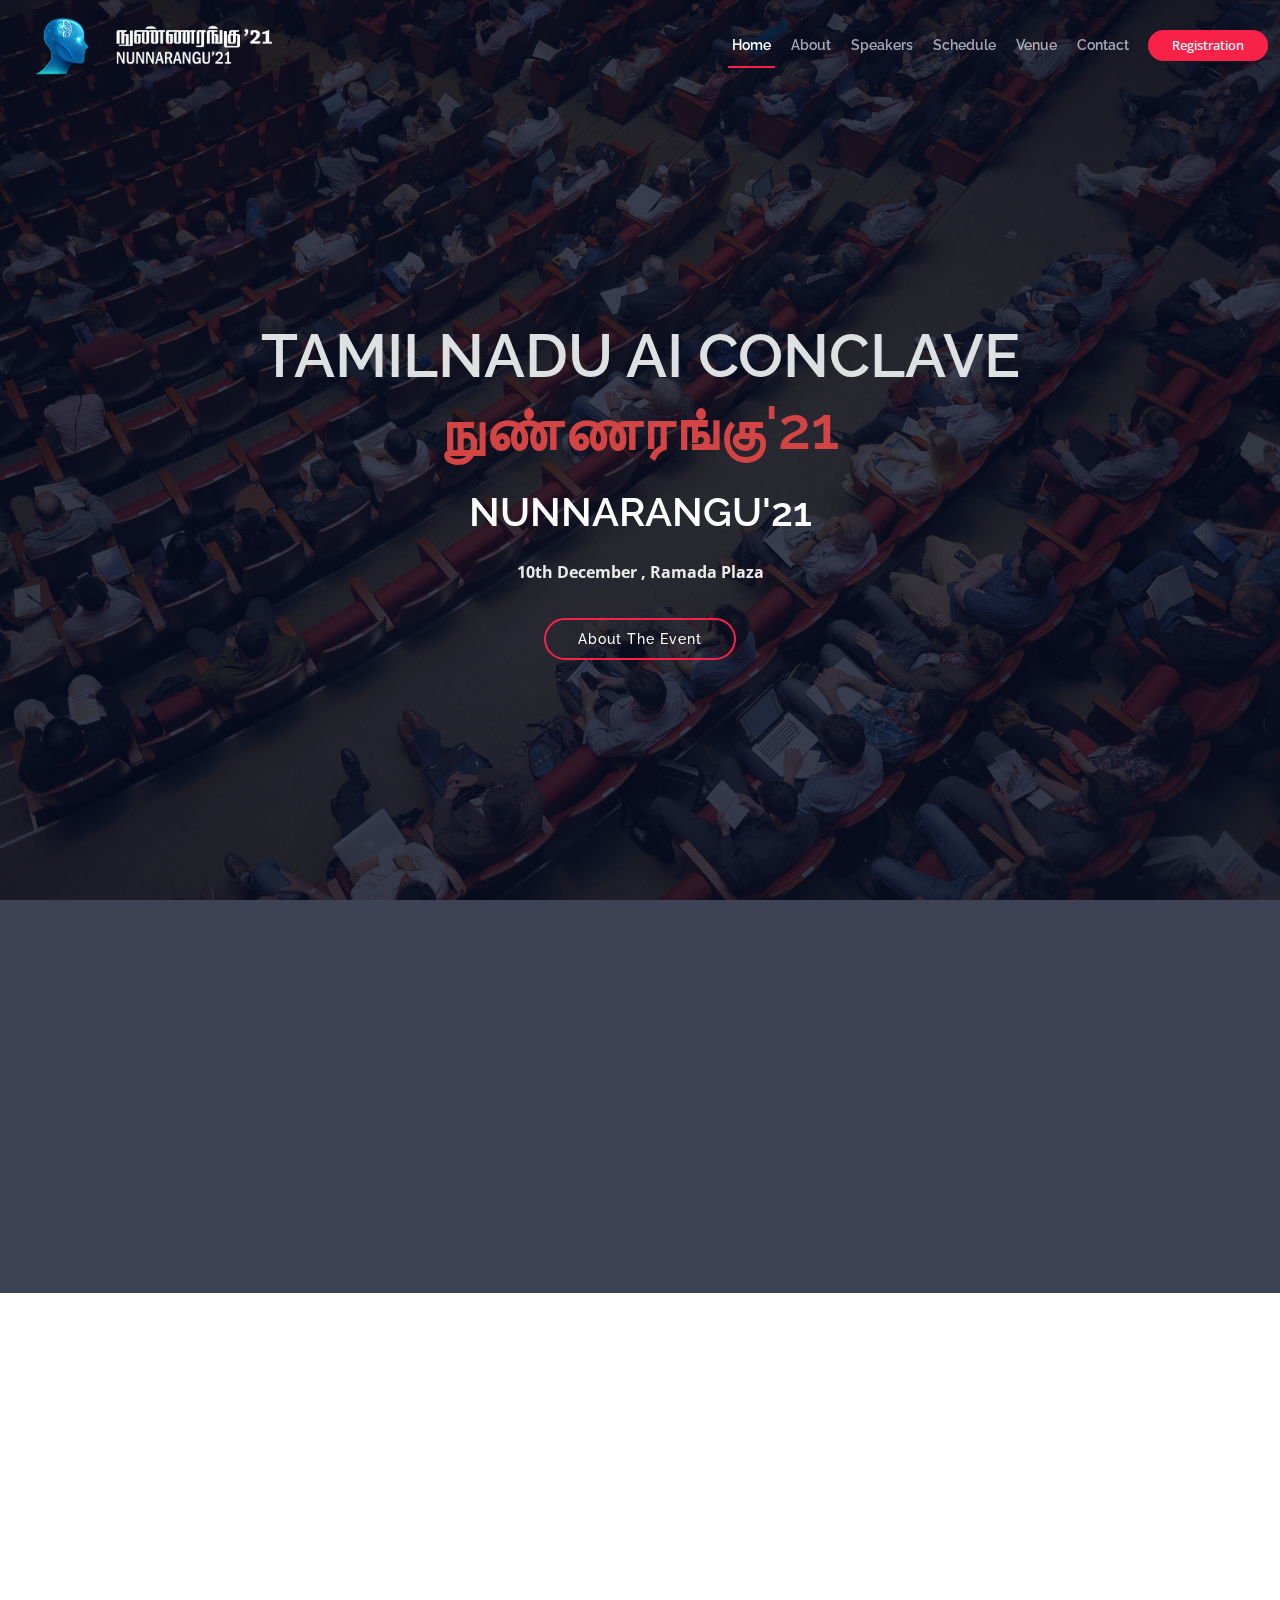
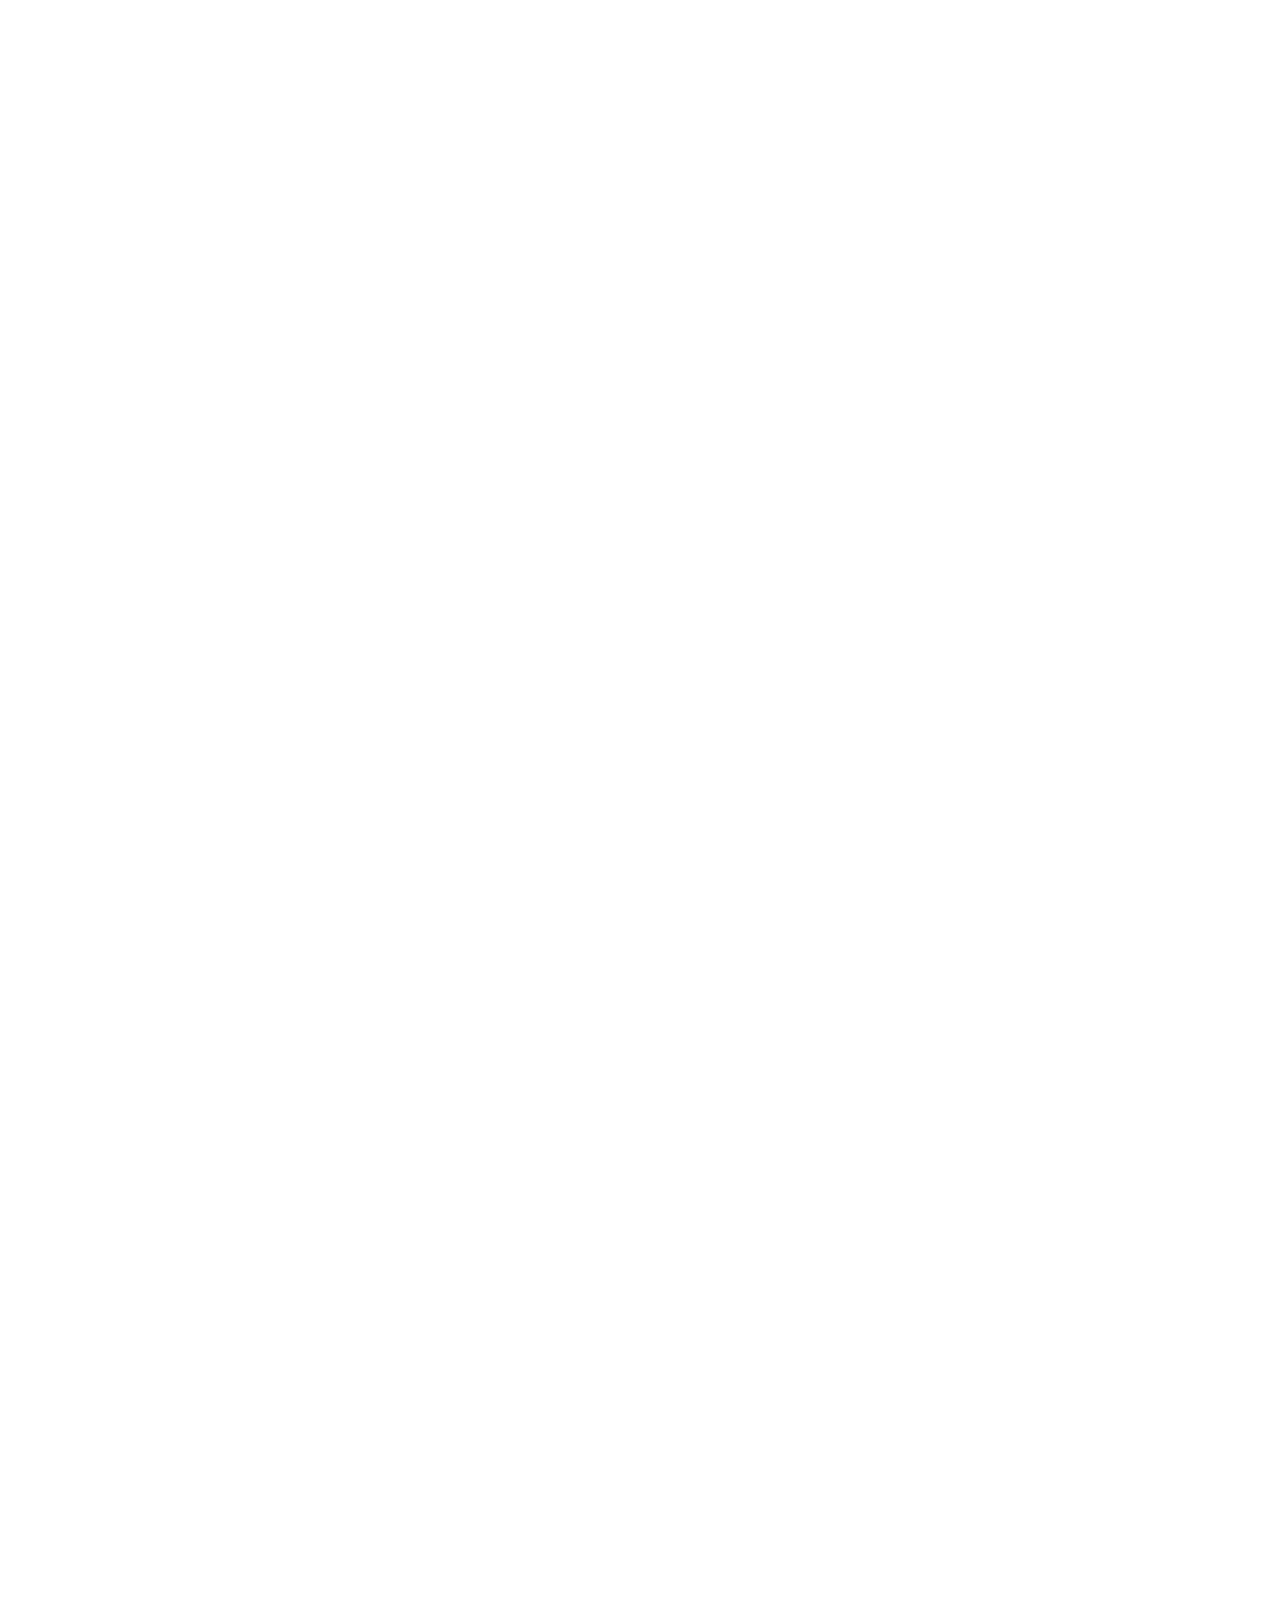
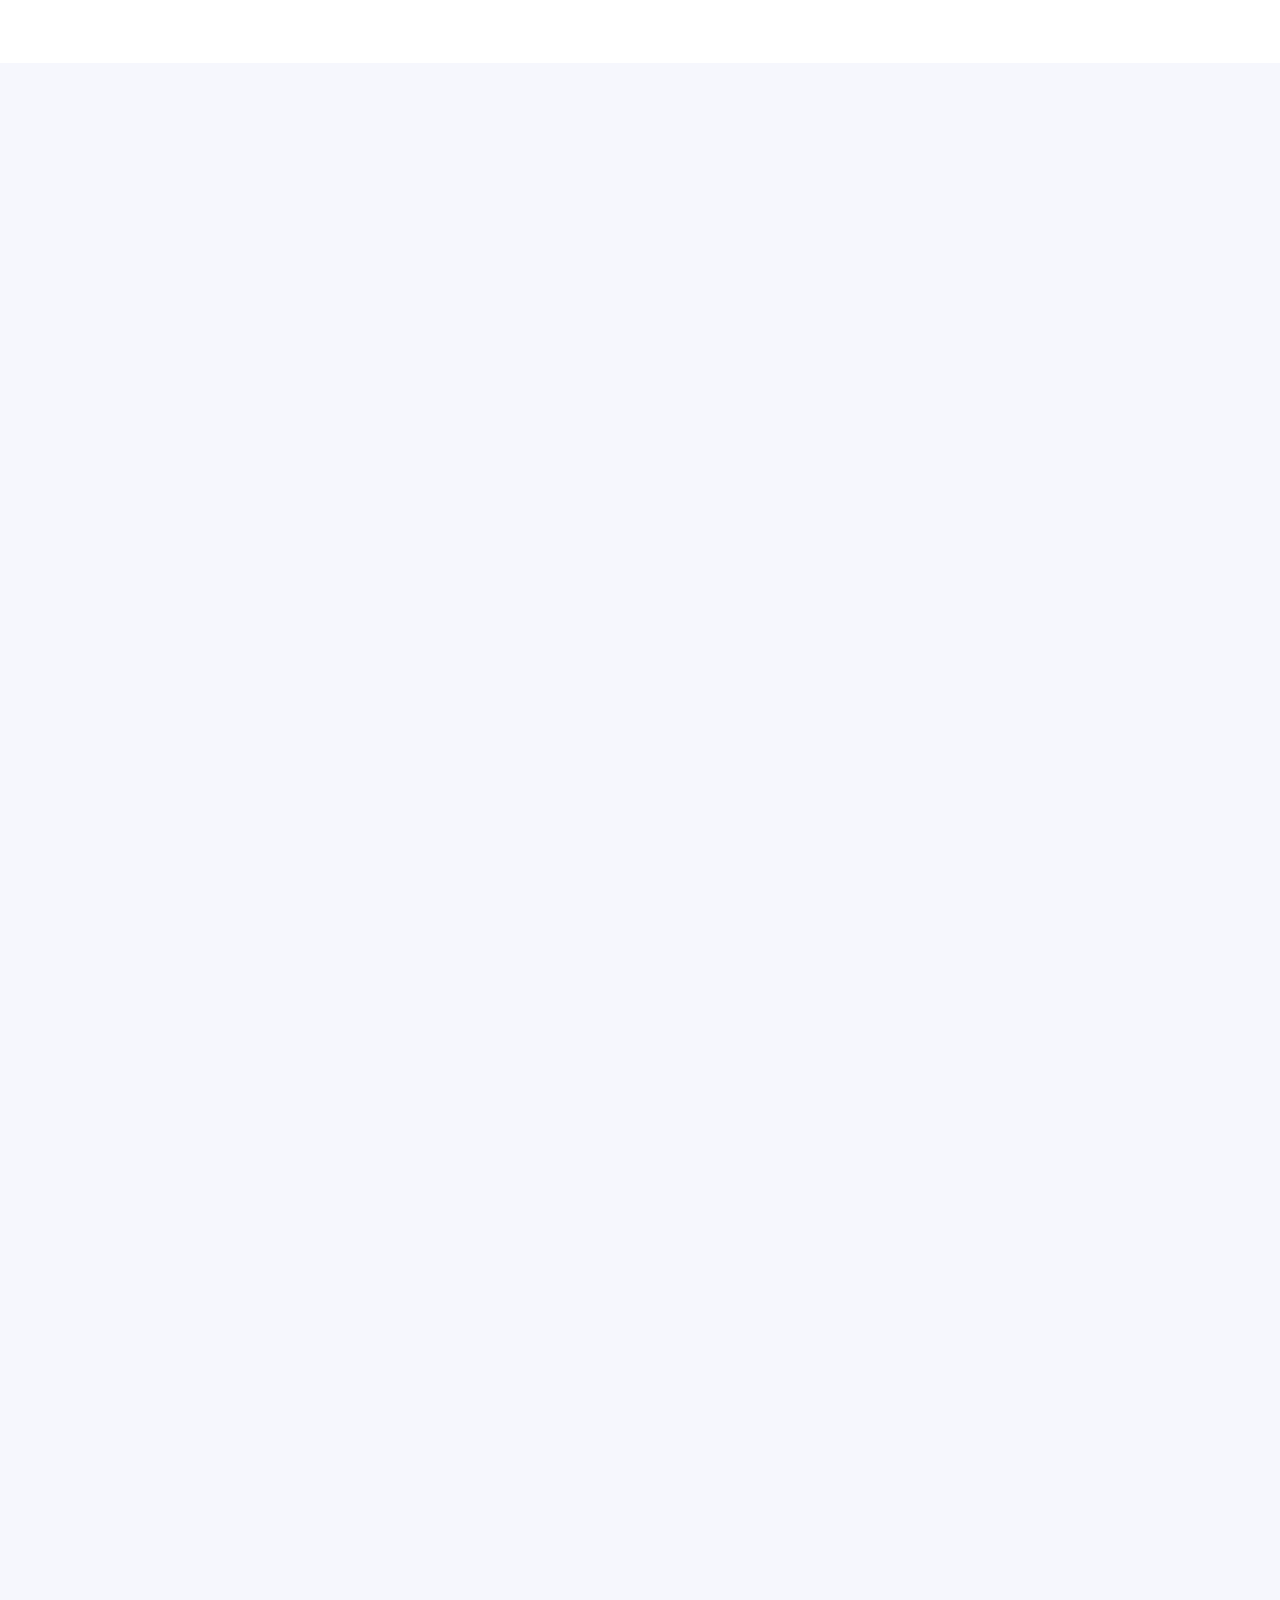
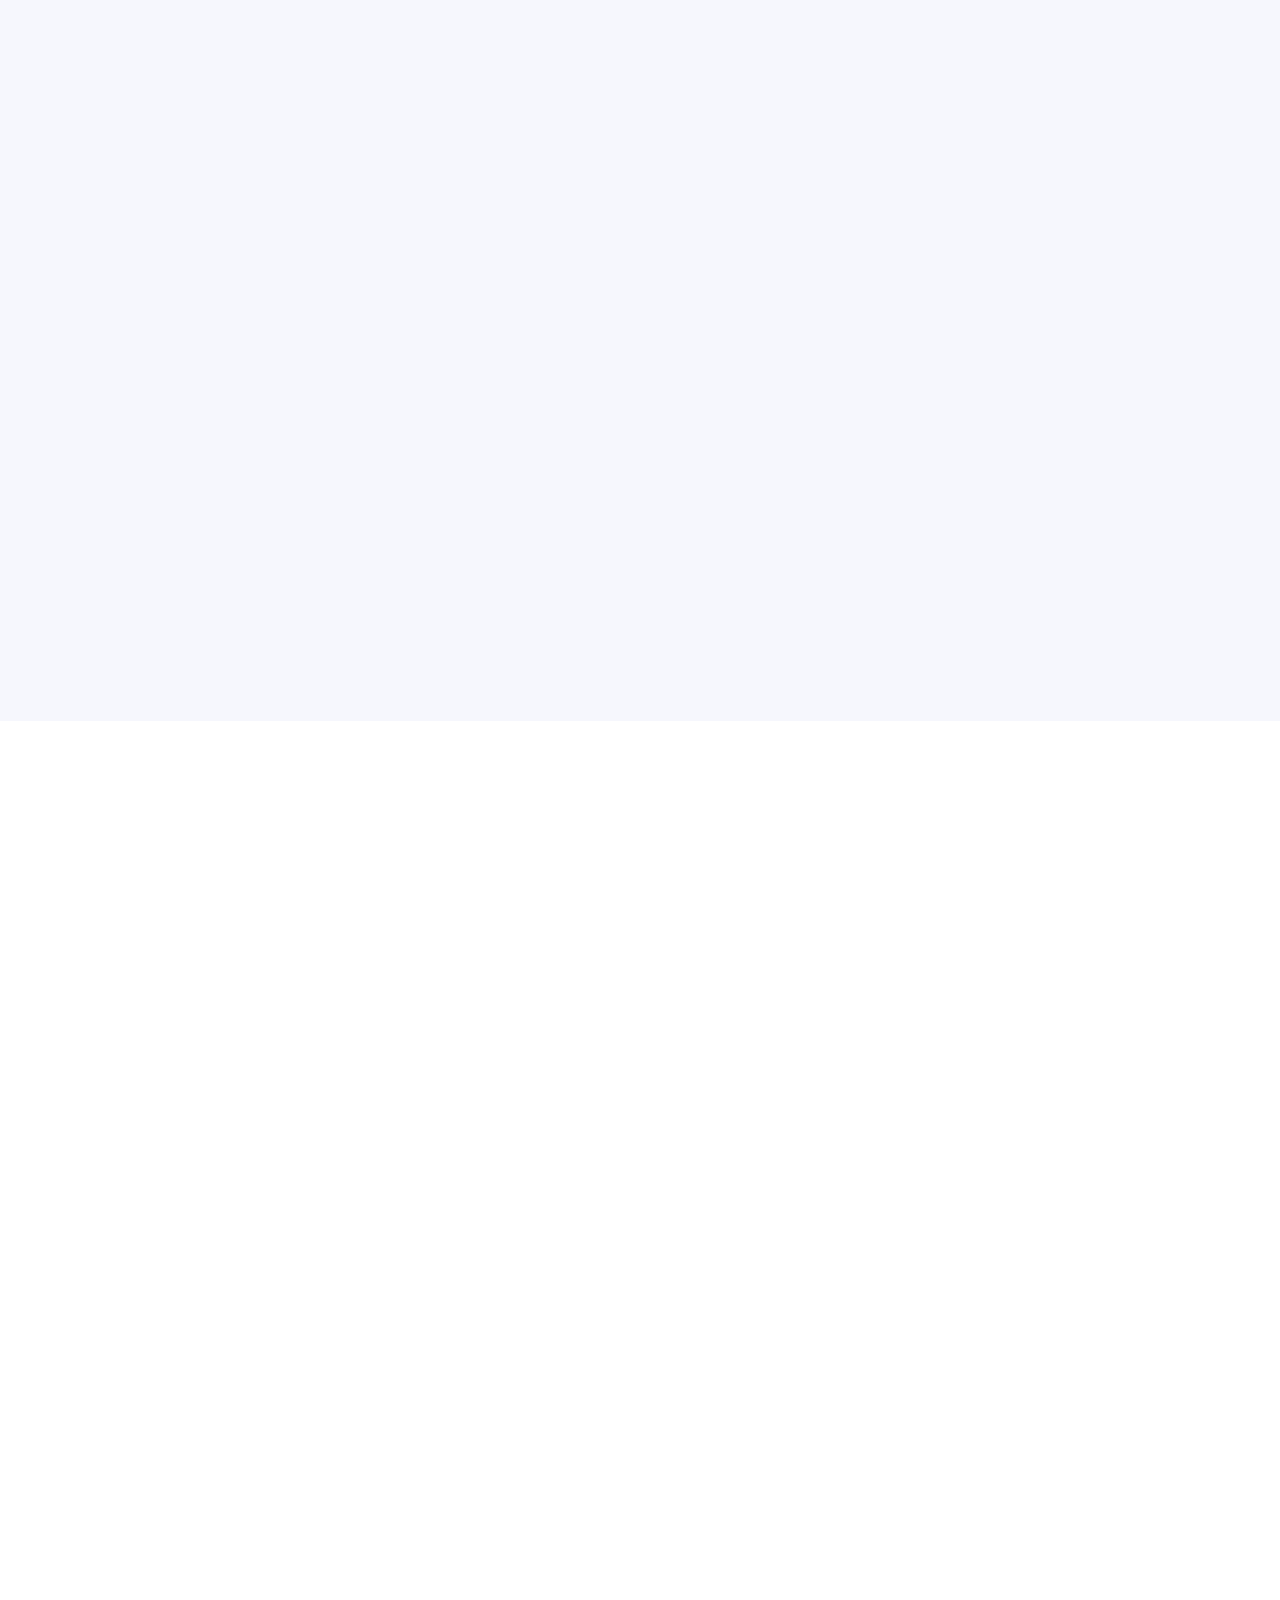
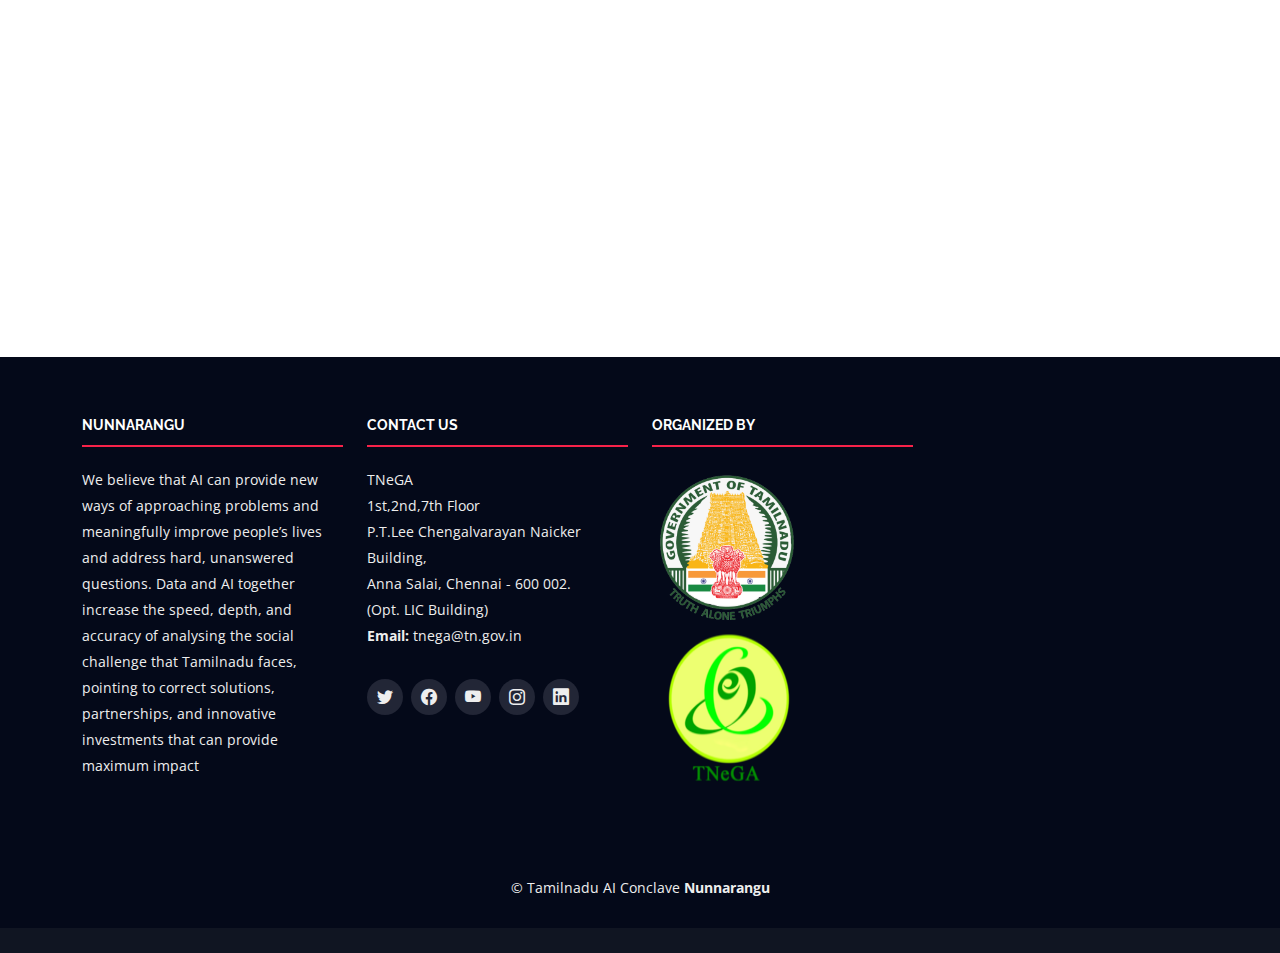
==== index.html @ a4ec55e0 "first push" ====
<!DOCTYPE html>
<html lang="en">

<head>
  <meta charset="utf-8">
  <meta content="width=device-width, initial-scale=1.0" name="viewport">
        <meta name="title" content="Nunnarangu-AI Conclave-December 10th">
        <meta name="description" content="Tamilnadu AI Conclave is a forum for Role of AI and Data science in the Social Good. It’s a culmination of Government, Industries, Startups and Academics, to discuss and exchange knowledge on Responsible AI in terms of Transparent governance, Fairness and Inclusiveness, Accountability, Reliability, Awareness and Impact on solving social problems ">
        <meta name="keywords" content="AI Conclave, Nunnarangu, Artificial Intelligence, Machine Learning, Deeplearning, ai webinar , Tamilnadu AI Conclave">
        <meta name="robots" content="index, follow">
        <meta http-equiv="Content-Type" content="text/html; charset=utf-8">
        <meta name="language" content="English">
        <meta name="revisit-after" content="1 days">
        <meta name="author" content="TNeGA">

  <title>Nunnarangu</title>
  <!-- <meta content="" name="description">
  <meta content="" name="keywords"> -->
<!-- Open Graph / Facebook -->
        <meta property="og:type" content="website">
        <meta property="og:url" content="http://nunnarangu.tnega.org">
        <meta property="og:title" content="Nunnarangu-AI Conclave-December 10th">
        <meta property="og:description" content="Tamilnadu AI Conclave is a forum for Role of AI and Data science in the Social Good. It’s a culmination of Government, Industries, Startups and Academics, to discuss and exchange knowledge on Responsible AI in terms of Transparent governance, Fairness and Inclusiveness, Accountability, Reliability, Awareness and Impact on solving social problems ">
        <meta property="og:image" content="https://s3.ap-south-1.amazonaws.com/nunnarangu.tnega.org/assets/img/Logo_Fevicon.png">

        <!-- Twitter -->
        <meta property="twitter:card" content="summary_large_image">
        <meta property="twitter:url" content="http://nunnarangu.tnega.org">
        <meta property="twitter:title" content="Nunnarangu-AI Conclave-December 10th">
        <meta property="twitter:description" content="Tamilnadu AI Conclave is a forum for Role of AI and Data science in the Social Good. It’s a culmination of Government, Industries, Startups and Academics, to discuss and exchange knowledge on Responsible AI in terms of Transparent governance, Fairness and Inclusiveness, Accountability, Reliability, Awareness and Impact on solving social problems">
        <meta property="twitter:image" content="https://s3.ap-south-1.amazonaws.com/nunnarangu.tnega.org/assets/img/Logo_Fevicon.png">
  <!-- Favicons -->
  <link href="assets/img/Logo_Fevicon.png" rel="icon">
  <link href="assets/img/Logo_Fevicon.png" rel="apple-touch-icon">

  <!-- Google Fonts -->
  <link href="https://fonts.googleapis.com/css?family=Open+Sans:300,300i,400,400i,700,700i|Raleway:300,400,500,700,800" rel="stylesheet">

  <!-- Vendor CSS Files -->
  <link href="assets/vendor/aos/aos.css" rel="stylesheet">
  <link href="assets/vendor/bootstrap/css/bootstrap.min.css" rel="stylesheet">
  <link href="assets/vendor/bootstrap-icons/bootstrap-icons.css" rel="stylesheet">
  <link href="assets/vendor/glightbox/css/glightbox.min.css" rel="stylesheet">
  <link href="assets/vendor/swiper/swiper-bundle.min.css" rel="stylesheet">

  <!-- Template Main CSS File -->
  <link href="assets/css/style.css" rel="stylesheet">

  <!-- =======================================================
  * Template Name: TheEvent - v4.6.0
  * Template URL: https://bootstrapmade.com/theevent-conference-event-bootstrap-template/
  * Author: BootstrapMade.com
  * License: https://bootstrapmade.com/license/
  ======================================================== -->
</head>

<body>

  <!-- ======= Header ======= -->
  <header id="header" class="d-flex align-items-center ">
    <div class="container-fluid container-xxl d-flex align-items-center">

      <div id="logo" class="me-auto">
        <!-- Uncomment below if you prefer to use a text logo -->
        <!-- <h1><a href="index.html">The<span>Event</span></a></h1>-->
        <a href="index.html" class="scrollto"> <img src="assets/img/Logo_En.png" alt="" title="" ><img src="assets/img/EnlargedTxt.png" alt="" title="" > </a>
      </div>

      <nav id="navbar" class="navbar order-last order-lg-0">
        <ul>
          <li><a class="nav-link scrollto active" href="#hero">Home</a></li>
          <li><a class="nav-link scrollto" href="#about">About</a></li>
          <li><a class="nav-link scrollto" href="#speakers">Speakers</a></li>
          <li><a class="nav-link scrollto" href="#schedule">Schedule</a></li>
          <li><a class="nav-link scrollto" href="#venue">Venue</a></li>
          <!-- <li class="dropdown"><a href="#"><span>Drop Down</span> <i class="bi bi-chevron-down"></i></a>
          <ul>
            <li><a href="#">Drop Down 1</a></li>
            <li class="dropdown"><a href="#"><span>Deep Drop Down</span> <i class="bi bi-chevron-right"></i></a>
              <ul>
                <li><a href="#">Deep Drop Down 1</a></li>
                <li><a href="#">Deep Drop Down 2</a></li>
                <li><a href="#">Deep Drop Down 3</a></li>
                <li><a href="#">Deep Drop Down 4</a></li>
                <li><a href="#">Deep Drop Down 5</a></li>
              </ul>
            </li>
            <li><a href="#">Drop Down 2</a></li>
            <li><a href="#">Drop Down 3</a></li>
            <li><a href="#">Drop Down 4</a></li>
          </ul>
        </li> -->
          <li><a class="nav-link scrollto" href="#contact">Contact</a></li>
        </ul>
        <i class="bi bi-list mobile-nav-toggle"></i>
      </nav><!-- .navbar -->
      <a class="buy-tickets scrollto" href="https://forms.gle/5SLd7SnEHKKts64YA">Registration </a>

    </div>
  </header><!-- End Header -->
  
  
  <!-- ======= Hero Section ======= -->
  <section id="hero">
    <div class="hero-container" data-aos="zoom-in" data-aos-delay="100">
      <h1 class="mb-4 pb-0">Tamilnadu AI Conclave<br><span>நுண்ணரங்கு'21</span></h1>
      <h2 class="mb-4 pb-0"><span>Nunnarangu'21</span></h2>
      <p class="mb-4 pb-0"> 10th December , Ramada Plaza </p>
      <a href="#about" class="about-btn scrollto">About The Event</a>
    </div>
  </section><!-- End Hero Section -->

  <main id="main">

    <!-- ======= About Section ======= -->
    <section id="about">
      <div class="container" data-aos="fade-up">
        <div class="row">
          <div class="col-lg-6">
            <h2>About The Event</h2>
            <p>Tamilnadu AI Conclave aims to be a common platform for Government, 
        Industries, Startups and Academia to come together and exchange knowledge and strategies for implementing AI for social good.The event will be aired live on YouTube as well as other social media channels.  </p>
          </div>
          <div class="col-lg-6">
            <h3>Where</h3>
            <p>Ramada Plaza by Wyndham,<br>No.36, Sardar Patel Rd,<br> Guindy, Chennai, Tamil Nadu 600032.</p>
          </div>
          <div class="col-lg-6">
            <h2>Mode of event </h2>
            <p>Physical - *Event pass are mandatory will be mailed for in person appearance <br> <br>Virtual - Streaming link will be shared before the event </p>
          </div>
          <div class="col-lg-6">
            <h3>When</h3>
            <p>Friday<br>10th December 2021 <br>10:00 AM to 06:00 PM  </p>
          </div>
          
        </div>
      </div>
    </section><!-- End About Section -->

    <!-- ======= Speakers Section ======= -->
    <section id="speakers">
      <div class="container" data-aos="fade-up">
        <div class="section-header">
          <h2>Event Speakers</h2>
          <p></p>
        </div>
        <div class="row">
          <div class="col-lg-3 col-md-4">
            <div class="speaker" data-aos="fade-up" data-aos-delay="300">
              <img src="assets/img/speakers/800px-Mano_Thangaraj.jpg" alt="Speaker 1" class="img-fluid">
              <div class="details">
                <h3><a href="">Thiru.Mano Thangaraj</a></h3>
                <p>IT Minister of Tamilnadu</p>
                <div class="social">
                  <a href="https://twitter.com/Manothangaraj?s=20"><i class="bi bi-twitter"></i></a>
                </div>
              </div>
            </div>
          </div>
          <div class="col-lg-3 col-md-4">
            <div class="speaker" data-aos="fade-up" data-aos-delay="200">
              <img src="assets/img/speakers/NeerajMital.jpg" alt="Speaker 2" class="img-fluid">
              <div class="details">
                <h3><a href="">Dr.Neeraj Mittal IAS</a></h3>
                  <p>Principal Secretary of IT Tamilnadu</p>
                  <div class="social">
                    <a href="https://www.linkedin.com/in/neerajmittalias/"><i class="bi bi-linkedin"></i></a>
                </div>
              </div>
            </div>
          </div>
          <div class="col-lg-3 col-md-4">
            <div class="speaker" data-aos="fade-up" data-aos-delay="200">
              <img src="assets/img/speakers/Mr_davidar_advisor.jpg" alt="Speaker 15" class="img-fluid">
              <div class="details">
                <h3><a href="">PWC Davidar,Retd I.A.S </a></h3>
                  <p>Advisor, TNeGA</p>
                  <div class="social">
                    <a href="https://www.linkedin.com/in/wilfred-davidar-7724a42"><i class="bi bi-linkedin"></i></a>
                </div>
              </div>
            </div>
          </div>
          <div class="col-lg-3 col-md-4">
            <div class="speaker" data-aos="fade-up" data-aos-delay="100">
              <img src="assets/img/speakers/Director.jpg" alt="Speaker 6" class="img-fluid">
              <div class="details">
                <h3><a href="">VijayendraPandian,IAS</a></h3>
                <p>CEO, TNeGA</p>
                <div class="social">
                  <a href=""><i class="bi bi-linkedin"></i></a>
                </div>
              </div>
            </div>
          </div>
          <div class="col-lg-3 col-md-4">
            <div class="speaker" data-aos="fade-up" data-aos-delay="200">
              <img src="assets/img/speakers/AbishekSingh.jpg" alt="Speaker 2" class="img-fluid">
              <div class="details">
                <h3><a href="">Abhishek Singh,IAS</a></h3>
                  <p>CEO, MyGov, Digital India </p>
                  <div class="social">
                    <a href="https://www.linkedin.com/in/abhisheksinghias/"><i class="bi bi-linkedin"></i></a>
                </div>
              </div>
            </div>
          </div>
          <div class="col-lg-3 col-md-4">
            <div class="speaker" data-aos="fade-up" data-aos-delay="200">
              <img src="assets/img/speakers/Ajay Yadhav.jpg" alt="Speaker 2" class="img-fluid">
              <div class="details">
                <h3><a href="">Ajay Yadhav,IAS</a></h3>
                  <p>CEO, ELCOT</p>
                  <div class="social">
                    <a href="https://www.linkedin.com/in/ajay-yadav-b49820136/"><i class="bi bi-linkedin"></i></a>
                </div>
              </div>
            </div>
          </div>
          <div class="col-lg-3 col-md-4">
            <div class="speaker" data-aos="fade-up" data-aos-delay="200">
              <img src="assets/img/speakers/JCEO Photo web.png" alt="Speaker 8" class="img-fluid">
              <div class="details">
                <h3><a href="">Balachander, IAS</a></h3>
                  <p>JCEO,TNeGA</p>
                  <div class="social">
                    <a href=""><i class="bi bi-linkedin"></i></a>
                </div>
              </div>
            </div>
          </div>
          <div class="col-lg-3 col-md-4">
            <div class="speaker" data-aos="fade-up" data-aos-delay="200">
              <img src="assets/img/speakers/Balaraman IIT WEb.jpg" alt="Speaker 8" class="img-fluid">
              <div class="details">
                <h3><a href="">Balaraman Ravindran</a></h3>
                  <p>Professor,IIT Madras | Head , RBCDSAI</p>
                  <div class="social">
                    <a href="https://www.linkedin.com/in/balaraman-ravindran-427a307/"><i class="bi bi-linkedin"></i></a>
                </div>
              </div>
            </div>
          </div>
          <div class="col-lg-3 col-md-4">
            <div class="speaker" data-aos="fade-up" data-aos-delay="200">
              <img src="assets/img/speakers/Mr_gulzar_GCP.jpg" alt="Speaker 8" class="img-fluid">
              <div class="details">
                <h3><a href="">Gulzar Azad</a></h3>
                  <p>Entrepreneur In Residence, Google</p>
                  <div class="social">
                    <a href="https://www.linkedin.com/in/gulzarazad"><i class="bi bi-linkedin"></i></a>
                </div>
              </div>
            </div>
          </div>
          <div class="col-lg-3 col-md-4">
            <div class="speaker" data-aos="fade-up" data-aos-delay="200">
              <img src="assets/img/speakers/Mr.alur_microsoft.jpg" alt="Speaker 9" class="img-fluid">
              <div class="details">
                <h3><a href="">Sandeep Alur</a></h3>
                  <p>Director - Microsoft Technology Center</p>
                  <div class="social">
                    <a href="https://www.linkedin.com/in/sandeepalur"><i class="bi bi-linkedin"></i></a>
                </div>
              </div>
            </div>
          </div>
          <div class="col-lg-3 col-md-4">
            <div class="speaker" data-aos="fade-up" data-aos-delay="200">
              <img src="assets/img/speakers/mr_rajan_latenview.jpg" alt="Speaker 10" class="img-fluid">
              <div class="details">
                <h3><a href="">Rajan Sethuraman </a></h3>
                  <p>CEO, Latenview Analytics</p>
                  <div class="social">
                    <a href="https://www.linkedin.com/in/rajan-sethuraman-a1a5a72/"><i class="bi bi-linkedin"></i></a>
                </div>
              </div>
            </div>
          </div>
          <div class="col-lg-3 col-md-4">
            <div class="speaker" data-aos="fade-up" data-aos-delay="200">
              <img src="assets/img/speakers/miss_nidhiya_nvidia.jpg" alt="Speaker 12" class="img-fluid">
              <div class="details">
                <h3><a href="">Nidhiya V Raj</a></h3>
                  <p>Head-Startup & VC Ecosystem, South Asia at NVIDIA</p>
                  <div class="social">
                    <a href="https://www.linkedin.com/in/nidhiya"><i class="bi bi-linkedin"></i></a>
                </div>
              </div>
            </div>
          </div>
          <div class="col-lg-3 col-md-4">
            <div class="speaker" data-aos="fade-up" data-aos-delay="200">
              <img src="assets/img/speakers/Nanthan_IIT_Speaker.jpg" alt="Speaker 4" class="img-fluid">
              <div class="details">
                <h3><a href="">Nandan Sudarsanam</a></h3>
                <p>Assistant Professor,IIT Madras</p>
                <div class="social">
                  <a href="https://www.linkedin.com/in/nandan-sudarsanam-67359b6/"><i class="bi bi-linkedin"></i></a>
                </div>
              </div>
            </div>
          </div>
          <div class="col-lg-3 col-md-4">
            <div class="speaker" data-aos="fade-up" data-aos-delay="100">
              <img src="assets/img/speakers/Raj-Cherubal-Profile.jpg" alt="Speaker 3" class="img-fluid">
              <div class="details">
                <h3><a href="">Raj Cherubal</a></h3>
                <p>Smart City Chennai - CEO</p>
                <div class="social">
                  <a href="https://www.linkedin.com/in/rajcherubal"><i class="bi bi-linkedin"></i></a>
                </div>
              </div>
            </div>
          </div>
          <div class="col-lg-3 col-md-4">
            <div class="speaker" data-aos="fade-up" data-aos-delay="300">
              <img src="assets/img/speakers/Sanjay.jpg" alt="Speaker 5" class="img-fluid">
              <div class="details">
                <h3><a href="">Sanjay P.Sood</a></h3>
                <p>Project Director,eSanjeevani</p>
                <div class="social">
                  <a href="https://www.linkedin.com/in/spsood"><i class="bi bi-linkedin"></i></a>
                </div>
              </div>
            </div>
          </div>
          <div class="col-lg-3 col-md-4">
            <div class="speaker" data-aos="fade-up" data-aos-delay="200">
              <img src="assets/img/speakers/Chandra Mouli.jpg" alt="Speaker 7" class="img-fluid">
              <div class="details">
                <h3><a href="">Chandra Mouli</a></h3>
                <p>Technology Advisor at Sankara Nethralaya</p>
                <div class="social">
                  <a href="https://www.linkedin.com/in/moulics/"><i class="bi bi-linkedin"></i></a>
                </div>
              </div>
            </div>
          </div>
          <div class="col-lg-3 col-md-4">
            <div class="speaker" data-aos="fade-up" data-aos-delay="200">
              <img src="assets/img/speakers/Sathyamoorthi.jpg" alt="Speaker 11" class="img-fluid">
              <div class="details">
                <h3><a href="">C Samayamoorthy IAS</a></h3>
                  <p>Commissioner and Secretary of Agriculture</p>
                  <div class="social">
                    <a href="https://www.linkedin.com/in/ajay-yadav-b49820136/"><i class="bi bi-linkedin"></i></a>
                </div>
              </div>
            </div>
          </div>
          <div class="col-lg-3 col-md-4">
            <div class="speaker" data-aos="fade-up" data-aos-delay="200">
              <img src="assets/img/speakers/Mr_jibu_moderater.jpg" alt="Speaker 13" class="img-fluid">
              <div class="details">
                <h3><a href="">Jibu Elias </a></h3>
                  <p>Content and Research Lead at INDIAai - Moderator</p>
                  <div class="social">
                    <a href="https://www.linkedin.com/in/jibuelias"><i class="bi bi-linkedin"></i></a>
                </div>
              </div>
            </div>
          </div>
          <div class="col-lg-3 col-md-4">
            <div class="speaker" data-aos="fade-up" data-aos-delay="200">
              <img src="assets/img/speakers/Mr_durga_aws.jpg" alt="Speaker 14" class="img-fluid">
              <div class="details">
                <h3><a href="">Durga Prasad </a></h3>
                  <p>Head - AWS Solutions Architecture, Public Sector</p>
                  <div class="social">
                    <a href="https://www.linkedin.com/in/durgaprasad"><i class="bi bi-linkedin"></i></a>
                </div>
              </div>
            </div>
          </div>
          <div class="col-lg-3 col-md-4">
            <div class="speaker" data-aos="fade-up" data-aos-delay="200">
              <img src="assets/img/speakers/Mr.kumar_ydelogy.jpg" alt="Speaker 16" class="img-fluid">
              <div class="details">
                <h3><a href="">Kumar Sachidanandam </a></h3>
                  <p>Co-Founder , Ydeoalgy Ventures</p>
                  <div class="social">
                    <a href="https://www.linkedin.com/in/kumarsachi"><i class="bi bi-linkedin"></i></a>
                </div>
              </div>
            </div>
          </div>
          <div class="col-lg-3 col-md-4">
            <div class="speaker" data-aos="fade-up" data-aos-delay="200">
              <img src="assets/img/speakers/Kewin.jpg" alt="Speaker 17" class="img-fluid">
              <div class="details">
                <h3><a href="">Kewyn George </a></h3>
                  <p>Director - IS at Expeditors</p>
                  <div class="social">
                    <a href="https://www.linkedin.com/in/kewyn"><i class="bi bi-linkedin"></i></a>
                </div>
              </div>
            </div>
          </div>
        </div>
      </div>

    </section><!-- End Speakers Section -->

    <!-- ======= Schedule Section ======= -->
    <section id="schedule" class="section-with-bg">
      <div class="container" data-aos="fade-up">
        <div class="section-header">
          <h2>Event Schedule</h2>
        </div>

        <ul class="nav nav-tabs" role="tablist" data-aos="fade-up" data-aos-delay="100">
          <li class="nav-item">
            <a class="nav-link active" href="#day-1" role="tab" data-bs-toggle="tab">Agenda</a>
          </li>
        </ul>

        <h3 class="sub-heading"></h3>
 
        <div class="tab-content row justify-content-center" data-aos="fade-up" data-aos-delay="200">

          <!-- Schdule Day 1 -->
          <div role="tabpanel" class="col-lg-9 tab-pane fade show active" id="day-1">

            <div class="row schedule-item">
              <div class="col-md-2"><time>10:00 AM-10:15 AM</time></div>
              <div class="col-md-10">
                <h4>Inaugration</h4>
                <p>Launch of Tamilnadu AI Conclave 2021</p>
              </div>
            </div>

            <div class="row schedule-item">
              <div class="col-md-2"><time>10:20 AM-10:35 AM </time></div>
              <div class="col-md-10">
                <h4>Dr. Neeraj Mittal IAS <span> Principal Secretary, Department of Information Technology ,Tamilnadu </span></h4>
                <p>Vision for AI and data analytics in Tamilnadu</p>
              </div>
            </div>

            <div class="row schedule-item">
              <div class="col-md-2"><time>10:40 AM-10:55 AM</time></div>
              <div class="col-md-10">
                <h4> Thiru.Mano Thangaraj  <span>Hon’ble IT Minister of Tamilnadu</span></h4>
                <p>Chief Guest Address </p>
              </div>
            </div>

            <div class="row schedule-item">
              <div class="col-md-2"><time>11:00 AM-11:15 AM</time></div>
              <div class="col-md-10">
                <h4>Vijayendra Pandian IAS <span> Director, TNeGA </span></h4>
                <p>AI Initiatives and vision for Tamilnadu e-Governance Agency</p>
              </div>
            </div>

            <div class="row schedule-item">
              <div class="col-md-2"><time>11:20 AM-11:40 AM</time></div>
              <div class="col-md-10">
                <h4>Balaraman Ravindran <span>Professor , IIT Madras | Head , RBCDSAI</span></h4>
                <p>Keynote session 1 - AI Research  </p>
              </div>
            </div>
            
            <div class="row schedule-item">
              <div class="col-md-2"><time>11:45 AM-12:00 PM</time></div>
              <div class="col-md-10">
                <h4>Abhishek Singh IAS <span>CEO MyGov | Digital India Corporation</span></h4>
                <p>Keynote session 2 - Government  </p>               
              </div>
            </div>

            <div class="row schedule-item">
              <div class="col-md-2"><time>12:05 PM-12:50PM</time></div>
              <div class="col-md-10">
                <h4>AI for social good  <span>Round Table Discussion - 1  </span></h4>
                <p>
                  Discussions about potential applications of AI in Healthcare, Agriculture, etc
                </p>
                <div class="row schedule-item">
                  <div class="col-md-10">
                    <h4>Dr. Sanjay Sood, Ph.D. <span>Group Director, CDAC, Mohali and Project Director - eSanjeevani </span></h4>
                  </div>
                </div>
                <div class="row schedule-item">
                  <div class="col-md-10"> 
                    <h4>Gulzar Azad <span>Entrepreneur In Residence - AI for social impact, Google </span></h4>
                  </div>
                </div>
                <div class="row schedule-item">
                  <div class="col-md-10">
                    <h4>Sandeep Alur <span>Director - Microsoft Technology Center </span></h4>
                  </div>
                </div>
                <div class="row schedule-item">
                  <div class="col-md-10">
                    <h4>Chandra Mouli <span>Technology Advisor at Sankara Nethralaya </span></h4>
                  </div>
                </div>
                <div class="row schedule-item">
                  <div class="col-md-10">
                    <h4>C Samayamoorthy IAS <span>Commissioner and Secretary of Agriculture , Farmers , Welfare Departments </span></h4>
                  </div>
                </div>
              </div>
            </div>

            <div class="row schedule-item">
              <div class="col-md-2"><time>12:50PM-01:50PM</time></div>
              <div class="col-md-10">
                <h4>Lunch </h4>
              </div>
            </div>

            <div class="row schedule-item">
              <div class="col-md-2"><time>02:00PM-02:15PM</time></div>
              <div class="col-md-10"> 
                <h4> Rajan Sethuraman <span>CEO, Latenview Analytics </span></h4>
                <p>Keynote session 3 - Industry</p>
              </div>
            </div>

            <div class="row schedule-item">
              <div class="col-md-2"><time>02:20PM-02:35PM</time></div>
              <div class="col-md-10">
                <h4> Nidhiya V Raj <span>Head-Startup & VC Ecosystem, South Asia at NVIDIA</span></h4>
                <p>AI Case study by NVIDIA</p>
              </div>
            </div>

            <div class="row schedule-item">
              <div class="col-md-2"><time>02:40PM-02:55PM</time></div>
              <div class="col-md-10">
                <h4>Dr. Nandan Sudarsanam <span> Associate Professor, IIT Madras</span></h4>
                <p>Keynote session 4 - Academia  </p>
              </div>
            </div>
            <div class="row schedule-item">
              <div class="col-md-2"><time>03:00PM-03:45PM</time></div>
              <div class="col-md-10">
                <h4>AI in e-Governance <span> Round Table Discussion - 2  </span></h4>
                <p><span>Discussions about potential applications of AI in Governance </span> </p>
                <div class="row schedule-item">
                  <div class="col-md-10">
                    <h4>Jibu Elias <span>Content and Research Lead at INDIAai - Moderator</span></h4>
                  </div>
                </div>  
                <div class="row schedule-item">
                  <div class="col-md-10">
                    <h4>Durga Prasad <span>Head - AWS Solutions Architecture, Public Sector </span></h4>
                  </div>
                </div>
                <div class="row schedule-item">
                  <div class="col-md-10">
                    <h4>Raj Cherubal <span>CEO, Chennai Smart City </span></h4>
                  </div>
                </div>
                <div class="row schedule-item">
                  <div class="col-md-10">
                    <h4>PWC Davidar,Retd I.A.S <span>Advisor TNeGA </span></h4>
                  </div>
                </div>
                <div class="row schedule-item">
                  <div class="col-md-10">  
                    <h4>Kumar Sachidanandam <span>Co-Founder , Ydeoalgy Ventures  </span></h4>
                  </div>
                </div>
                <div class="row schedule-item">
                  <div class="col-md-10">  
                    <h4>Kewyn George  <span>Director - IS at Expeditors  </span></h4>
                  </div>
                </div>  
              </div>
            </div>

            <div class="row schedule-item">
              <div class="col-md-2"><time>03:50PM-04:50PM</time></div>
              <div class="col-md-10">
                <h4>AI/ML Startup Pitch <span>Showcase</span></h4>
                <p> Tamilnadu AI Start-ups working on Healthcare and Agriculture,etc</p>
              </div>
            </div>

            <div class="row schedule-item">
              <div class="col-md-2"><time>04:55PM-05:15PM</time></div>
              <div class="col-md-10">
                <h4>S. Balachander IAS <span>JCEO TNeGA</span></h4>
                <p>Valedictory speech & Thanks Giving</p>
              </div>
            </div>

            <div class="row schedule-item">
              <div class="col-md-2"><time>05:20PM-05:35PM</time></div>
              <div class="col-md-10">
                <h4>Tea and Networking  </h4>
                <p>End of the Event </p>
              </div>
            </div>

          </div>
          <!-- End Schdule Day 1 -->

          <!-- Schdule Day 2 -->
          <div role="tabpanel" class="col-lg-9  tab-pane fade" id="day-2">

            <div class="row schedule-item">
              <div class="col-md-2"><time>10:00 AM</time></div>
              <div class="col-md-10">
                <div class="speaker">
                  <img src="assets/img/speakers/1.jpg" alt="Brenden Legros">
                </div>
                <h4>Libero corrupti explicabo itaque. <span>Brenden Legros</span></h4>
                <p>Facere provident incidunt quos voluptas.</p>
              </div>
            </div>

            <div class="row schedule-item">
              <div class="col-md-2"><time>11:00 AM</time></div>
              <div class="col-md-10">
                <div class="speaker">
                  <img src="assets/img/speakers/2.jpg" alt="Hubert Hirthe">
                </div>
                <h4>Et voluptatem iusto dicta nobis. <span>Hubert Hirthe</span></h4>
                <p>Maiores dignissimos neque qui cum accusantium ut sit sint inventore.</p>
              </div>
            </div>

            <div class="row schedule-item">
              <div class="col-md-2"><time>12:00 AM</time></div>
              <div class="col-md-10">
                <div class="speaker">
                  <img src="assets/img/speakers/3.jpg" alt="Cole Emmerich">
                </div>
                <h4>Explicabo et rerum quis et ut ea. <span>Cole Emmerich</span></h4>
                <p>Veniam accusantium laborum nihil eos eaque accusantium aspernatur.</p>
              </div>
            </div>

            <div class="row schedule-item">
              <div class="col-md-2"><time>02:00 PM</time></div>
              <div class="col-md-10">
                <div class="speaker">
                  <img src="assets/img/speakers/4.jpg" alt="Jack Christiansen">
                </div>
                <h4>Qui non qui vel amet culpa sequi. <span>Jack Christiansen</span></h4>
                <p>Nam ex distinctio voluptatem doloremque suscipit iusto.</p>
              </div>
            </div>

            <div class="row schedule-item">
              <div class="col-md-2"><time>03:00 PM</time></div>
              <div class="col-md-10">
                <div class="speaker">
                  <img src="assets/img/speakers/5.jpg" alt="Alejandrin Littel">
                </div>
                <h4>Quos ratione neque expedita asperiores. <span>Alejandrin Littel</span></h4>
                <p>Eligendi quo eveniet est nobis et ad temporibus odio quo.</p>
              </div>
            </div>

            <div class="row schedule-item">
              <div class="col-md-2"><time>04:00 PM</time></div>
              <div class="col-md-10">
                <div class="speaker">
                  <img src="assets/img/speakers/6.jpg" alt="Willow Trantow">
                </div>
                <h4>Quo qui praesentium nesciunt <span>Willow Trantow</span></h4>
                <p>Voluptatem et alias dolorum est aut sit enim neque veritatis.</p>
              </div>
            </div>

          </div>
          <!-- End Schdule Day 2 -->

          <!-- Schdule Day 3 -->
          <div role="tabpanel" class="col-lg-9  tab-pane fade" id="day-3">

            <div class="row schedule-item">
              <div class="col-md-2"><time>10:00 AM</time></div>
              <div class="col-md-10">
                <div class="speaker">
                  <img src="assets/img/speakers/2.jpg" alt="Hubert Hirthe">
                </div>
                <h4>Et voluptatem iusto dicta nobis. <span>Hubert Hirthe</span></h4>
                <p>Maiores dignissimos neque qui cum accusantium ut sit sint inventore.</p>
              </div>
            </div>

            <div class="row schedule-item">
              <div class="col-md-2"><time>11:00 AM</time></div>
              <div class="col-md-10">
                <div class="speaker">
                  <img src="assets/img/speakers/3.jpg" alt="Cole Emmerich">
                </div>
                <h4>Explicabo et rerum quis et ut ea. <span>Cole Emmerich</span></h4>
                <p>Veniam accusantium laborum nihil eos eaque accusantium aspernatur.</p>
              </div>
            </div>

            <div class="row schedule-item">
              <div class="col-md-2"><time>12:00 AM</time></div>
              <div class="col-md-10">
                <div class="speaker">
                  <img src="assets/img/speakers/1.jpg" alt="Brenden Legros">
                </div>
                <h4>Libero corrupti explicabo itaque. <span>Brenden Legros</span></h4>
                <p>Facere provident incidunt quos voluptas.</p>
              </div>
            </div>

            <div class="row schedule-item">
              <div class="col-md-2"><time>02:00 PM</time></div>
              <div class="col-md-10">
                <div class="speaker">
                  <img src="assets/img/speakers/4.jpg" alt="Jack Christiansen">
                </div>
                <h4>Qui non qui vel amet culpa sequi. <span>Jack Christiansen</span></h4>
                <p>Nam ex distinctio voluptatem doloremque suscipit iusto.</p>
              </div>
            </div>

            <div class="row schedule-item">
              <div class="col-md-2"><time>03:00 PM</time></div>
              <div class="col-md-10">
                <div class="speaker">
                  <img src="assets/img/speakers/5.jpg" alt="Alejandrin Littel">
                </div>
                <h4>Quos ratione neque expedita asperiores. <span>Alejandrin Littel</span></h4>
                <p>Eligendi quo eveniet est nobis et ad temporibus odio quo.</p>
              </div>
            </div>

            <div class="row schedule-item">
              <div class="col-md-2"><time>04:00 PM</time></div>
              <div class="col-md-10">
                <div class="speaker">
                  <img src="assets/img/speakers/6.jpg" alt="Willow Trantow">
                </div>
                <h4>Quo qui praesentium nesciunt <span>Willow Trantow</span></h4>
                <p>Voluptatem et alias dolorum est aut sit enim neque veritatis.</p>
              </div>
            </div>

          </div>
          <!-- End Schdule Day 2 -->

        </div>

      </div>

    </section><!-- End Schedule Section -->

    <!-- ======= Venue Section ======= -->
    <section id="venue">

      <div class="container-fluid" data-aos="fade-up">

        <div class="section-header">
          <h2>Event Venue</h2>
          <p>Ramada Hotel</p>
        </div>

        <div class="row g-0">
            <iframe src="https://www.google.com/maps/embed?pb=!1m14!1m8!1m3!1d15549.478851402182!2d80.2224287!3d13.0121124!3m2!1i1024!2i768!4f13.1!3m3!1m2!1s0x0%3A0x2dd6eca9b0434d96!2sRamada%20Plaza%20by%20Wyndham%20Chennai!5e0!3m2!1sen!2sin!4v1638195112257!5m2!1sen!2sin" width="720" height="450" style="border:0;" allowfullscreen="" loading="lazy"></iframe></iframe>        
        </div>
      </div>
      
    </section><!-- End Gallery Section -->

    <!-- ======= Buy Ticket Section ======= -->
      <!-- Modal Order Form -->
      <div id="buy-ticket-modal" class="modal fade">
        <div class="modal-dialog" role="document">
          <div class="modal-content">
            <div class="modal-header">
              <h4 class="modal-title">Free Register</h4>
              <button type="button" class="btn-close" data-bs-dismiss="modal" aria-label="Close"></button>
            </div>
            <div class="modal-body">
              <form method="POST" action="#">
                <div class="form-group">
                  <input type="text" class="form-control" name="your-name" placeholder="Your Name">
                </div>
                <div class="form-group mt-3">
                  <input type="text" class="form-control" name="your-email" placeholder="Your Email">
                </div>
                <div class="form-group mt-3">
                  <select id="ticket-type" name="ticket-type" class="form-select">
                    <option value="pro-access">Free Registration</option>
                  </select>
                </div>
                <div class="text-center mt-3">
                  <button type="submit" class="btn">Free registration</button>
                </div>
              </form>
            </div>
          </div><!-- /.modal-content -->
        </div><!-- /.modal-dialog -->
      </div><!-- /.modal -->

    </section><!-- End Buy Ticket Section -->

    <!-- ======= Contact Section ======= -->
    <section id="contact" class="section-bg">

      <div class="container" data-aos="fade-up">

        <div class="section-header">
          <h2>Contact Us</h2>
          <p>For any queries</p>
        </div>
        <div class="row contact-info">
          <div class="col-md-4">
            <div class="contact-address">
              <i class="bi bi-geo-alt"></i>
              <h3>Address</h3>
              <address> TNeGA, PT Chengalvarayan, Chennai-600002</address>
            </div>
          </div>
          <div class="col-md-4">
            <div class="contact-phone">
              <i class="bi bi-phone"></i>
              <h3>Phone Number</h3>
              <p><a href="tel:+918754945497">+918754945497</a></p>
            </div>
          </div>
          <div class="col-md-4">
            <div class="contact-email">
              <i class="bi bi-envelope"></i>
              <h3>Email</h3>
              <p><a href="mailto:nunnarangu@tnega.org">nunnarangu@tnega.org</a></p>
            </div>
          </div>
        </div>
        
      </div>
    </section><!-- End Contact Section -->

  </main><!-- End #main -->

  <!-- ======= Footer ======= -->
  <footer id="footer">
    <div class="footer-top">
      <div class="container">
        <div class="row">

          <div class="col-lg-3 col-md-6 footer-contact" >
            <h4>Nunnarangu</h4>
            <!---<img src="assets/img/Nunnarangu Logo.png" alt="TheEvenet">--->
            <p>We believe that AI can provide new ways of approaching problems and meaningfully improve people’s lives and address hard, unanswered questions. Data and AI together increase the speed, depth, and accuracy of analysing the social challenge that Tamilnadu faces, pointing to correct solutions, partnerships, and innovative investments that can provide maximum impact</p>
          </div>

          <div class="col-lg-3 col-md-6 footer-contact" >
            
            <h4>Contact Us</h4>
            <p>
              TNeGA <br>
              1st,2nd,7th Floor <br>P.T.Lee Chengalvarayan Naicker Building,  
              <br>Anna Salai, Chennai - 600 002.<br>(Opt. LIC Building) <br>
              <strong>Email:</strong> tnega@tn.gov.in<br>
            </p>

            <div class="social-links">
              <a href="https://twitter.com/TNeGA_Official" class="twitter"><i class="bi bi-twitter"></i></a>
              <a href="https://www.facebook.com/tnegaofficial" class="facebook"><i class="bi bi-facebook"></i></a>
              <a href="https://www.youtube.com/channel/UCmalaDHtpEpAz_vHnQadrrw?view_as=subscriber" class="youtube"><i class="bi bi-youtube"></i></a>
              <a href="https://www.instagram.com/tnegaofficial/" class="instagram"><i class="bi bi-instagram"></i></a>
              <a href="https://www.linkedin.com/company/tnega/mycompany/" class="linkedin"><i class="bi bi-linkedin"></i></a>
              
            </div>
            
            

          </div>
          <div class="col-lg-3 col-md-6 footer-contact" >
            
            <h4>Organized by</h4>
            <p>
              <img src="assets/img/Logo_TN_COrrected.png" alt="" title="" style="width:150px;height:160px;"><img src="assets/img/TNeGA_150.png" alt="" title="" style="width:150px;height:160px;">
            </p>

        </div>
      </div>
    </div>

    <div class="container">
      <div class="copyright">
        &copy; Tamilnadu AI Conclave <strong>Nunnarangu</strong>
      </div>
      
    </div>
  </footer><!-- End  Footer -->

  <a href="#" class="back-to-top d-flex align-items-center justify-content-center"><i class="bi bi-arrow-up-short"></i></a>

  <!-- Vendor JS Files -->
  <script src="assets/vendor/aos/aos.js"></script>
  <script src="assets/vendor/bootstrap/js/bootstrap.bundle.min.js"></script>
  <script src="assets/vendor/glightbox/js/glightbox.min.js"></script>
  <script src="assets/vendor/php-email-form/validate.js"></script>
  <script src="assets/vendor/swiper/swiper-bundle.min.js"></script>

  <!-- Template Main JS File -->
  <script src="assets/js/main.js"></script>

</body>

</html>
---- assets/css/style.css ----
/**
* Template Name: TheEvent - v4.6.0
* Template URL: https://bootstrapmade.com/theevent-conference-event-bootstrap-template/
* Author: BootstrapMade.com
* License: https://bootstrapmade.com/license/
*/

/*--------------------------------------------------------------
# General
--------------------------------------------------------------*/
body {
  background: #fff;
  color: #2f3138;
  font-family: "Open Sans", sans-serif;
}

a {
  color: #f82249;
  text-decoration: none;
  transition: 0.5s;
}

a:hover, a:active, a:focus {
  color: #f8234a;
  outline: none;
  text-decoration: none;
}

p {
  padding: 0;
  margin: 0 0 30px 0;
}

h1, h2, h3, h4, h5, h6 {
  font-family: "Raleway", sans-serif;
  font-weight: 400;
  margin: 0 0 20px 0;
  padding: 0;
  color: #0e1b4d;
}

.main-page {
  margin-top: 70px;
}

/* Prelaoder */
#preloader {
  position: fixed;
  left: 0;
  top: 0;
  z-index: 999;
  width: 100%;
  height: 100%;
  overflow: visible;
  background: #fff url("../img/preloader.svg") no-repeat center center;
}

/*--------------------------------------------------------------
# Back to top button
--------------------------------------------------------------*/
.back-to-top {
  position: fixed;
  visibility: hidden;
  opacity: 0;
  right: 15px;
  bottom: 15px;
  z-index: 996;
  background: #f82249;
  width: 40px;
  height: 40px;
  border-radius: 50px;
  transition: all 0.4s;
}
.back-to-top i {
  font-size: 28px;
  color: #fff;
  line-height: 0;
}
.back-to-top:hover {
  background: #f94a6a;
  color: #fff;
}
.back-to-top.active {
  visibility: visible;
  opacity: 1;
}

/* Sections Header
--------------------------------*/
.section-header {
  margin-bottom: 60px;
  position: relative;
  padding-bottom: 20px;
}
.section-header::before {
  content: "";
  position: absolute;
  display: block;
  width: 60px;
  height: 5px;
  background: #f82249;
  bottom: 0;
  left: calc(50% - 25px);
}
.section-header h2 {
  font-size: 36px;
  text-transform: uppercase;
  text-align: center;
  font-weight: 700;
  margin-bottom: 10px;
}
.section-header p {
  text-align: center;
  padding: 0;
  margin: 0;
  font-size: 18px;
  font-weight: 500;
  color: #9195a2;
}

.section-with-bg {
  background-color: #f6f7fd;
}

/*--------------------------------------------------------------
# Header
--------------------------------------------------------------*/
#header {
  height: 90px;
  position: fixed;
  left: 0;
  top: 0;
  right: 0;
  transition: all 0.5s;
  z-index: 997;
}
#header.header-scrolled, #header.header-inner {
  background: rgba(6, 12, 34, 0.98);
  height: 70px;
}
#header #logo h1 {
  font-size: 36px;
  margin: 0;
  font-family: "Raleway", sans-serif;
  font-weight: 700;
  letter-spacing: 3px;
  text-transform: uppercase;
}
#header #logo h1 span {
  color: #f82249;
}
#header #logo h1 a, #header #logo h1 a:hover {
  color: #fff;
}
#header #logo img {
  padding: 0;
  margin: 0;
  max-height: 60px;
}
@media (max-width: 992px) {
  #header #logo img {
    max-height: 39px;
  }
}

/*--------------------------------------------------------------
# Buy Tickets
--------------------------------------------------------------*/
.buy-tickets {
  color: #fff;
  background: #f82249;
  padding: 7px 22px;
  margin: 0 0 0 15px;
  border-radius: 50px;
  border: 2px solid #f82249;
  transition: all ease-in-out 0.3s;
  font-weight: 500;
  line-height: 1;
  font-size: 13px;
  white-space: nowrap;
}
.buy-tickets:hover {
  background: none;
  color: #fff;
}
.buy-tickets:focus {
  color: #fff;
}
@media (max-width: 992px) {
  .buy-tickets {
    margin: 0 15px 0 0;
  }
}

/*--------------------------------------------------------------
# Navigation Menu
--------------------------------------------------------------*/
/**
* Desktop Navigation 
*/
.navbar {
  padding: 0;
}
.navbar ul {
  margin: 0;
  padding: 0;
  display: flex;
  list-style: none;
  align-items: center;
}
.navbar li {
  position: relative;
}
.navbar > ul > li {
  white-space: nowrap;
  padding: 10px 0 10px 12px;
}
.navbar a, .navbar a:focus {
  display: flex;
  align-items: center;
  justify-content: space-between;
  color: rgba(202, 206, 221, 0.8);
  font-family: "Raleway", sans-serif;
  font-weight: 600;
  font-size: 14px;
  white-space: nowrap;
  transition: 0.3s;
  position: relative;
  padding: 6px 4px;
}
.navbar a i, .navbar a:focus i {
  font-size: 12px;
  line-height: 0;
  margin-left: 5px;
}
.navbar > ul > li > a:before {
  content: "";
  position: absolute;
  width: 0;
  height: 2px;
  bottom: -6px;
  left: 0;
  background-color: #f82249;
  visibility: hidden;
  transition: all 0.3s ease-in-out 0s;
}
.navbar a:hover:before, .navbar li:hover > a:before, .navbar .active:before {
  visibility: visible;
  width: 100%;
}
.navbar a:hover, .navbar .active, .navbar .active:focus, .navbar li:hover > a {
  color: #fff;
}
.navbar .dropdown ul {
  display: block;
  position: absolute;
  left: 12px;
  top: calc(100% + 30px);
  margin: 0;
  padding: 10px 0;
  z-index: 99;
  opacity: 0;
  visibility: hidden;
  background: #fff;
  box-shadow: 0px 0px 30px rgba(127, 137, 161, 0.25);
  transition: 0.3s;
}
.navbar .dropdown ul li {
  min-width: 200px;
}
.navbar .dropdown ul a {
  padding: 10px 20px;
  font-size: 14px;
  text-transform: none;
  color: #060c22;
}
.navbar .dropdown ul a i {
  font-size: 12px;
}
.navbar .dropdown ul a:hover, .navbar .dropdown ul .active:hover, .navbar .dropdown ul li:hover > a {
  color: #f82249;
}
.navbar .dropdown:hover > ul {
  opacity: 1;
  top: 100%;
  visibility: visible;
}
.navbar .dropdown .dropdown ul {
  top: 0;
  left: calc(100% - 30px);
  visibility: hidden;
}
.navbar .dropdown .dropdown:hover > ul {
  opacity: 1;
  top: 0;
  left: 100%;
  visibility: visible;
}
@media (max-width: 1366px) {
  .navbar .dropdown .dropdown ul {
    left: -90%;
  }
  .navbar .dropdown .dropdown:hover > ul {
    left: -100%;
  }
}

/**
* Mobile Navigation 
*/
.mobile-nav-toggle {
  color: #fff;
  font-size: 28px;
  cursor: pointer;
  display: none;
  line-height: 0;
  transition: 0.5s;
}

@media (max-width: 991px) {
  .mobile-nav-toggle {
    display: block;
  }

  .navbar ul {
    display: none;
  }
}
.navbar-mobile {
  position: fixed;
  overflow: hidden;
  top: 0;
  right: 0;
  left: 0;
  bottom: 0;
  background: rgba(0, 0, 0, 0.9);
  transition: 0.3s;
  z-index: 999;
}
.navbar-mobile .mobile-nav-toggle {
  position: absolute;
  top: 15px;
  right: 15px;
}
.navbar-mobile ul {
  display: block;
  position: absolute;
  top: 55px;
  right: 15px;
  bottom: 15px;
  left: 15px;
  padding: 10px 0;
  background-color: #fff;
  overflow-y: auto;
  transition: 0.3s;
}
.navbar-mobile > ul > li {
  padding: 0;
}
.navbar-mobile a:hover:before, .navbar-mobile li:hover > a:before, .navbar-mobile .active:before {
  visibility: hidden;
}
.navbar-mobile a, .navbar-mobile a:focus {
  padding: 10px 20px;
  font-size: 15px;
  color: #060c22;
}
.navbar-mobile a:hover, .navbar-mobile .active, .navbar-mobile li:hover > a {
  color: #f82249;
}
.navbar-mobile .getstarted, .navbar-mobile .getstarted:focus {
  margin: 15px;
}
.navbar-mobile .dropdown ul {
  position: static;
  display: none;
  margin: 10px 20px;
  padding: 10px 0;
  z-index: 99;
  opacity: 1;
  visibility: visible;
  background: #fff;
  box-shadow: 0px 0px 30px rgba(127, 137, 161, 0.25);
}
.navbar-mobile .dropdown ul li {
  min-width: 200px;
}
.navbar-mobile .dropdown ul a {
  padding: 10px 20px;
}
.navbar-mobile .dropdown ul a i {
  font-size: 12px;
}
.navbar-mobile .dropdown ul a:hover, .navbar-mobile .dropdown ul .active:hover, .navbar-mobile .dropdown ul li:hover > a {
  color: #f82249;
}
.navbar-mobile .dropdown > .dropdown-active {
  display: block;
}

/*--------------------------------------------------------------
# Hero Section
--------------------------------------------------------------*/
#hero {
  width: 100%;
  height: 100vh;
  background: url(../img/hero-bg.jpg) top center;
  background-size: cover;
  overflow: hidden;
  position: relative;
}
@media (min-width: 1024px) {
  #hero {
    background-attachment: fixed;
  }
}
#hero:before {
  content: "";
  background: rgba(6, 12, 34, 0.8);
  position: absolute;
  bottom: 0;
  top: 0;
  left: 0;
  right: 0;
}
#hero .hero-container {
  position: absolute;
  bottom: 0;
  left: 0;
  top: 90px;
  right: 0;
  display: flex;
  justify-content: center;
  align-items: center;
  flex-direction: column;
  text-align: center;
  padding: 0 15px;
}
@media (max-width: 991px) {
  #hero .hero-container {
    top: 70px;
  }
}
#hero h1 {
  color: rgb(221, 225, 226);
  font-family: "Raleway", sans-serif;
  font-size: 60px;
  font-weight: 600;
  text-transform: uppercase;
}
#hero h1 span {
  color: #d34444;
}
@media (max-width: 991px) {
  #hero h1 {
    font-size: 18px;
  }
}
#hero h2 {
  color: rgb(221, 225, 226);
  font-family: "Raleway", sans-serif;
  font-size: 40px;
  font-weight: 600;
  text-transform: uppercase;
}
#hero h2 span {
  color: #ffffff;
}
@media (max-width: 991px) {
  #hero h2 {
    font-size: 16px;
  }
}
#hero p {
  color: #ebebeb;
  font-weight: 700;
  font-size: 16px;
}
@media (max-width: 991px) {
  #hero p {
    font-size: 16px;
  }
}
#hero .play-btn {
  width: 94px;
  height: 94px;
  background: radial-gradient(#f82249 50%, rgba(101, 111, 150, 0.15) 52%);
  border-radius: 50%;
  display: block;
  position: relative;
  overflow: hidden;
}
#hero .play-btn::after {
  content: "";
  position: absolute;
  left: 50%;
  top: 50%;
  transform: translateX(-40%) translateY(-50%);
  width: 0;
  height: 0;
  border-top: 10px solid transparent;
  border-bottom: 10px solid transparent;
  border-left: 15px solid #fff;
  z-index: 100;
  transition: all 400ms cubic-bezier(0.55, 0.055, 0.675, 0.19);
}
#hero .play-btn:before {
  content: "";
  position: absolute;
  width: 120px;
  height: 120px;
  -webkit-animation-delay: 0s;
  animation-delay: 0s;
  -webkit-animation: pulsate-btn 2s;
  animation: pulsate-btn 2s;
  -webkit-animation-direction: forwards;
  animation-direction: forwards;
  -webkit-animation-iteration-count: infinite;
  animation-iteration-count: infinite;
  -webkit-animation-timing-function: steps;
  animation-timing-function: steps;
  opacity: 1;
  border-radius: 50%;
  border: 2px solid rgba(163, 163, 163, 0.4);
  top: -15%;
  left: -15%;
  background: rgba(198, 16, 0, 0);
}
#hero .play-btn:hover::after {
  border-left: 15px solid #f82249;
  transform: scale(20);
}
#hero .play-btn:hover::before {
  content: "";
  position: absolute;
  left: 50%;
  top: 50%;
  transform: translateX(-40%) translateY(-50%);
  width: 0;
  height: 0;
  border: none;
  border-top: 10px solid transparent;
  border-bottom: 10px solid transparent;
  border-left: 15px solid #fff;
  z-index: 200;
  -webkit-animation: none;
  animation: none;
  border-radius: 0;
}
#hero .about-btn {
  font-family: "Raleway", sans-serif;
  font-weight: 500;
  font-size: 14px;
  letter-spacing: 1px;
  display: inline-block;
  padding: 12px 32px;
  border-radius: 50px;
  transition: 0.5s;
  line-height: 1;
  margin: 10px;
  color: #fff;
  -webkit-animation-delay: 0.8s;
  animation-delay: 0.8s;
  border: 2px solid #f82249;
}
#hero .about-btn:hover {
  background: #f82249;
  color: #fff;
}

@-webkit-keyframes pulsate-btn {
  0% {
    transform: scale(0.6, 0.6);
    opacity: 1;
  }
  100% {
    transform: scale(1, 1);
    opacity: 0;
  }
}

@keyframes pulsate-btn {
  0% {
    transform: scale(0.6, 0.6);
    opacity: 1;
  }
  100% {
    transform: scale(1, 1);
    opacity: 0;
  }
}
/*--------------------------------------------------------------
# About Section
--------------------------------------------------------------*/
#about {
  background: url("../img/about-bg.jpg");
  background-size: cover;
  overflow: hidden;
  position: relative;
  color: #fff;
  padding: 60px 0 40px 0;
}
@media (min-width: 1024px) {
  #about {
    background-attachment: fixed;
  }
}
#about:before {
  content: "";
  background: rgba(13, 20, 41, 0.8);
  position: absolute;
  bottom: 0;
  top: 0;
  left: 0;
  right: 0;
}
#about h2 {
  font-size: 36px;
  font-weight: bold;
  margin-bottom: 10px;
  color: #fff;
}
#about h3 {
  font-size: 18px;
  font-weight: bold;
  text-transform: uppercase;
  margin-bottom: 10px;
  color: #fff;
}
#about p {
  font-size: 14px;
  margin-bottom: 20px;
  color: #fff;
}

/*--------------------------------------------------------------
# Speakers Section
--------------------------------------------------------------*/
#speakers {
  padding: 60px 0 30px 0;
}
#speakers .speaker {
  position: relative;
  overflow: hidden;
  margin-bottom: 30px;
}
#speakers .speaker .details {
  background: rgba(6, 12, 34, 0.76);
  position: absolute;
  left: 0;
  bottom: -40px;
  right: 0px;
  text-align: center;
  padding-top: 10px;
  transition: all 300ms cubic-bezier(0.645, 0.045, 0.355, 1);
}
#speakers .speaker .details h3 {
  color: #fff;
  font-size: 22px;
  font-weight: 600;
  margin-bottom: 5px;
}
#speakers .speaker .details p {
  color: #fff;
  font-size: 15px;
  margin-bottom: 10px;
  font-style: italic;
}
#speakers .speaker .details .social {
  height: 40px;
}
#speakers .speaker .details .social i {
  line-height: 0;
  margin: 0 2px;
}
#speakers .speaker .details a {
  color: #fff;
}
#speakers .speaker .details a:hover {
  color: #f82249;
}
#speakers .speaker:hover .details {
  bottom: 0;
}

#speakers-details {
  padding: 60px 0;
}
#speakers-details .details h2 {
  color: #112363;
  font-size: 28px;
  font-weight: 700;
  margin-bottom: 10px;
}
#speakers-details .details .social {
  margin-bottom: 15px;
}
#speakers-details .details .social a {
  background: #e9edfb;
  color: #112363;
  line-height: 1;
  display: inline-block;
  text-align: center;
  border-radius: 50%;
  width: 36px;
  height: 36px;
  display: inline-flex;
  align-items: center;
  justify-content: center;
}
#speakers-details .details .social a:hover {
  background: #f82249;
  color: #fff;
}
#speakers-details .details .social a i {
  font-size: 16px;
  line-height: 0;
}
#speakers-details .details p {
  color: #112363;
  font-size: 15px;
  margin-bottom: 10px;
}

/*--------------------------------------------------------------
# Schedule Section
--------------------------------------------------------------*/
#schedule {
  padding: 60px 0 60px 0;
}
#schedule .nav-tabs {
  text-align: center;
  margin: auto;
  display: block;
  border-bottom: 0;
  margin-bottom: 30px;
}
#schedule .nav-tabs li {
  display: inline-block;
  margin-bottom: 0;
}
#schedule .nav-tabs a {
  border: none;
  border-radius: 50px;
  font-weight: 600;
  background-color: #0e1b4d;
  color: #fff;
  padding: 10px 100px;
}
@media (max-width: 991px) {
  #schedule .nav-tabs a {
    padding: 8px 60px;
  }
}
@media (max-width: 767px) {
  #schedule .nav-tabs a {
    padding: 8px 50px;
  }
}
@media (max-width: 480px) {
  #schedule .nav-tabs a {
    padding: 8px 30px;
  }
}
#schedule .nav-tabs a.active {
  background-color: #f82249;
  color: #fff;
}
#schedule .sub-heading {
  text-align: center;
  font-size: 18px;
  font-style: italic;
  margin: 0 auto 30px auto;
}
@media (min-width: 991px) {
  #schedule .sub-heading {
    width: 75%;
  }
}
#schedule .tab-pane {
  transition: ease-in-out 0.2s;
}
#schedule .schedule-item {
  border-bottom: 1px solid #cad4f6;
  padding-top: 15px;
  padding-bottom: 15px;
  transition: background-color ease-in-out 0.3s;
}
#schedule .schedule-item:hover {
  background-color: #fff;
}
#schedule .schedule-item time {
  padding-bottom: 5px;
  display: inline-block;
}
#schedule .schedule-item .speaker {
  width: 60px;
  height: 60px;
  overflow: hidden;
  border-radius: 50%;
  float: left;
  margin: 0 10px 10px 0;
}
#schedule .schedule-item .speaker img {
  height: 100%;
  transform: translateX(-50%);
  margin-left: 50%;
  transition: all ease-in-out 0.3s;
}
#schedule .schedule-item h4 {
  font-size: 18px;
  font-weight: 600;
  margin-bottom: 5px;
}
#schedule .schedule-item h4 span {
  font-style: italic;
  color: #19328e;
  font-weight: normal;
  font-size: 16px;
}
#schedule .schedule-item p {
  font-style: italic;
  color: #e0072f;;
  margin-bottom: 0;
}

/*--------------------------------------------------------------
# Venue Section
--------------------------------------------------------------*/
#venue {
  padding: 60px 0;
}
#venue .container-fluid {
  margin-bottom: 3px;
}
#venue .venue-map iframe {
  width: 100%;
  height: 100%;
  min-height: 300px;
}
#venue .venue-info {
  background: url("../img/venue-info-bg.jpg") top center no-repeat;
  background-size: cover;
  position: relative;
  padding-top: 60px;
  padding-bottom: 60px;
}
#venue .venue-info:before {
  content: "";
  background: rgba(13, 20, 41, 0.8);
  position: absolute;
  bottom: 0;
  top: 0;
  left: 0;
  right: 0;
}
#venue .venue-info h3 {
  font-size: 36px;
  font-weight: 700;
  color: #fff;
}
@media (max-width: 574px) {
  #venue .venue-info h3 {
    font-size: 24px;
  }
}
#venue .venue-info p {
  color: #fff;
  margin-bottom: 0;
}
#venue .venue-gallery-container {
  padding-right: 12px;
}
#venue .venue-gallery {
  overflow: hidden;
  border-right: 3px solid #fff;
  border-bottom: 3px solid #fff;
}
#venue .venue-gallery img {
  transition: all ease-in-out 0.4s;
}
#venue .venue-gallery:hover img {
  transform: scale(1.1);
}

/*--------------------------------------------------------------
# Hotels Section
--------------------------------------------------------------*/
#hotels {
  padding: 60px 0;
}
#hotels .hotel {
  border: 1px solid #e0e5fa;
  background: #fff;
  margin-bottom: 30px;
}
#hotels .hotel:hover .hotel-img img {
  transform: scale(1.1);
}
#hotels .hotel-img {
  overflow: hidden;
  margin-bottom: 15px;
}
#hotels .hotel-img img {
  transition: 0.3s ease-in-out;
}
#hotels h3 {
  font-weight: 600;
  font-size: 20px;
  margin-bottom: 5px;
  padding: 0 20px;
}
#hotels a {
  color: #152b79;
}
#hotels a:hover {
  color: #f82249;
}
#hotels .stars {
  padding: 0 20px;
  margin-bottom: 5px;
}
#hotels .stars i {
  color: #ffc31d;
}
#hotels p {
  padding: 0 20px;
  margin-bottom: 20px;
  color: #060c22;
  font-style: italic;
  font-size: 15px;
}

/*--------------------------------------------------------------
# Gallery Section
--------------------------------------------------------------*/
#gallery {
  padding: 60px;
  overflow: hidden;
}
#gallery .swiper-pagination {
  margin-top: 20px;
  position: relative;
}
#gallery .swiper-pagination .swiper-pagination-bullet {
  width: 12px;
  height: 12px;
  background-color: #fff;
  opacity: 1;
  border: 1px solid #f82249;
}
#gallery .swiper-pagination .swiper-pagination-bullet-active {
  background-color: #f82249;
}
#gallery .swiper-slide-active {
  text-align: center;
}
@media (min-width: 992px) {
  #gallery .swiper-wrapper {
    padding: 40px 0;
  }
  #gallery .swiper-slide-active {
    border: 5px solid #f82249;
    padding: 4px;
    background: #fff;
    z-index: 1;
    transform: scale(1.15);
    margin-top: 6px;
  }
}

/*--------------------------------------------------------------
# Sponsors Section
--------------------------------------------------------------*/
#supporters {
  padding: 60px 0;
}
#supporters .supporters-wrap {
  border-top: 1px solid #e0e5fa;
  border-left: 1px solid #e0e5fa;
  margin-bottom: 30px;
}
#supporters .supporter-logo {
  padding: 30px;
  display: flex;
  justify-content: center;
  align-items: center;
  border-right: 1px solid #e0e5fa;
  border-bottom: 1px solid #e0e5fa;
  overflow: hidden;
  background: rgba(255, 255, 255, 0.5);
  height: 160px;
}
#supporters .supporter-logo:hover img {
  transform: scale(1.2);
}
#supporters img {
  transition: all 0.4s ease-in-out;
}

/*--------------------------------------------------------------
# F.A.Q Section
--------------------------------------------------------------*/
#faq {
  padding: 60px 0;
}
#faq .faq-list {
  padding: 0;
  list-style: none;
}
#faq .faq-list li {
  border-bottom: 1px solid #e9eaed;
  margin-bottom: 20px;
  padding-bottom: 20px;
}
#faq .faq-list .question {
  display: block;
  position: relative;
  font-family: #f82249;
  font-size: 18px;
  line-height: 24px;
  font-weight: 400;
  padding-left: 25px;
  cursor: pointer;
  color: #e0072f;
  transition: 0.3s;
}
#faq .faq-list i {
  font-size: 16px;
  position: absolute;
  left: 0;
  top: -2px;
}
#faq .faq-list p {
  margin-bottom: 0;
  padding: 10px 0 0 25px;
}
#faq .faq-list .icon-show {
  display: none;
}
#faq .faq-list .collapsed {
  color: black;
}
#faq .faq-list .collapsed:hover {
  color: #f82249;
}
#faq .faq-list .collapsed .icon-show {
  display: inline-block;
  transition: 0.6s;
}
#faq .faq-list .collapsed .icon-close {
  display: none;
  transition: 0.6s;
}

/*--------------------------------------------------------------
# Subscribe Section
--------------------------------------------------------------*/
#subscribe {
  padding: 60px;
  background: url(../img/subscribe-bg.jpg) center center no-repeat;
  background-size: cover;
  overflow: hidden;
  position: relative;
}
#subscribe:before {
  content: "";
  background: rgba(6, 12, 34, 0.6);
  position: absolute;
  bottom: 0;
  top: 0;
  left: 0;
  right: 0;
}
@media (min-width: 1024px) {
  #subscribe {
    background-attachment: fixed;
  }
}
#subscribe .section-header h2, #subscribe p {
  color: #fff;
}
#subscribe input {
  background: #fff;
  color: #060c22;
  border: 0;
  outline: none;
  margin: 0;
  padding: 9px 20px;
  border-radius: 50px;
  font-size: 14px;
}
@media (min-width: 767px) {
  #subscribe input {
    min-width: 400px;
  }
}
#subscribe button {
  border: 0;
  padding: 9px 25px;
  cursor: pointer;
  background: #f82249;
  color: #fff;
  transition: all 0.3s ease;
  outline: none;
  font-size: 14px;
  border-radius: 50px;
}
#subscribe button:hover {
  background: #e0072f;
}
@media (max-width: 460px) {
  #subscribe button {
    margin-top: 10px;
  }
}

/*--------------------------------------------------------------
# Buy Tickets Section
--------------------------------------------------------------*/
#buy-tickets {
  padding: 60px 0;
}
#buy-tickets .card {
  border: none;
  border-radius: 5px;
  transition: all 0.3s ease-in-out;
  box-shadow: 0 10px 25px 0 rgba(6, 12, 34, 0.1);
}
#buy-tickets .card:hover {
  box-shadow: 0 10px 35px 0 rgba(6, 12, 34, 0.2);
}
#buy-tickets .card hr {
  margin: 25px 0;
}
#buy-tickets .card .card-title {
  margin: 10px 0;
  font-size: 14px;
  letter-spacing: 1px;
  font-weight: bold;
}
#buy-tickets .card .card-price {
  font-size: 48px;
  margin: 0;
}
#buy-tickets .card ul li {
  margin-bottom: 20px;
}
#buy-tickets .card .text-muted {
  opacity: 0.7;
}
#buy-tickets .card .btn {
  font-size: 15px;
  border-radius: 50px;
  padding: 10px 40px;
  transition: all 0.2s;
  background-color: #f82249;
  border: 0;
  color: #fff;
}
#buy-tickets .card .btn:hover {
  background-color: #e0072f;
}
#buy-tickets #buy-ticket-modal input, #buy-tickets #buy-ticket-modal select {
  border-radius: 0;
}
#buy-tickets #buy-ticket-modal .btn {
  font-size: 15px;
  border-radius: 50px;
  padding: 10px 40px;
  transition: all 0.2s;
  background-color: #f82249;
  border: 0;
  color: #fff;
}
#buy-tickets #buy-ticket-modal .btn:hover {
  background-color: #e0072f;
}

/*--------------------------------------------------------------
# Contact Section
--------------------------------------------------------------*/
#contact {
  padding: 60px 0;
}
#contact .contact-info {
  margin-bottom: 20px;
  text-align: center;
}
#contact .contact-info i {
  font-size: 48px;
  display: inline-block;
  margin-bottom: 10px;
  color: #f82249;
}
#contact .contact-info address, #contact .contact-info p {
  margin-bottom: 0;
  color: #112363;
}
#contact .contact-info h3 {
  font-size: 18px;
  margin-bottom: 15px;
  font-weight: bold;
  text-transform: uppercase;
  color: #112363;
}
#contact .contact-info a {
  color: #4869df;
}
#contact .contact-info a:hover {
  color: #f82249;
}
#contact .contact-address, #contact .contact-phone, #contact .contact-email {
  margin-bottom: 20px;
}
@media (min-width: 768px) {
  #contact .contact-address, #contact .contact-phone, #contact .contact-email {
    padding: 20px 0;
  }
}
@media (min-width: 768px) {
  #contact .contact-phone {
    border-left: 1px solid #ddd;
    border-right: 1px solid #ddd;
  }
}
#contact .php-email-form .error-message {
  display: none;
  color: #fff;
  background: #ed3c0d;
  text-align: left;
  padding: 15px;
  font-weight: 600;
}
#contact .php-email-form .error-message br + br {
  margin-top: 25px;
}
#contact .php-email-form .sent-message {
  display: none;
  color: #fff;
  background: #18d26e;
  text-align: center;
  padding: 15px;
  font-weight: 600;
}
#contact .php-email-form .loading {
  display: none;
  background: #fff;
  text-align: center;
  padding: 15px;
}
#contact .php-email-form .loading:before {
  content: "";
  display: inline-block;
  border-radius: 50%;
  width: 24px;
  height: 24px;
  margin: 0 10px -6px 0;
  border: 3px solid #18d26e;
  border-top-color: #eee;
  -webkit-animation: animate-loading 1s linear infinite;
  animation: animate-loading 1s linear infinite;
}
#contact .php-email-form input, #contact .php-email-form textarea {
  border-radius: 0;
  box-shadow: none;
  font-size: 14px;
}
#contact .php-email-form input:focus, #contact .php-email-form textarea:focus {
  border-color: #f82249;
}
#contact .php-email-form input {
  padding: 10px 15px;
}
#contact .php-email-form textarea {
  padding: 12px 15px;
}
#contact .php-email-form button[type=submit] {
  background: #f82249;
  border: 0;
  padding: 10px 40px;
  color: #fff;
  transition: 0.4s;
  border-radius: 50px;
  cursor: pointer;
}
#contact .php-email-form button[type=submit]:hover {
  background: #e0072f;
}
@-webkit-keyframes animate-loading {
  0% {
    transform: rotate(0deg);
  }
  100% {
    transform: rotate(360deg);
  }
}
@keyframes animate-loading {
  0% {
    transform: rotate(0deg);
  }
  100% {
    transform: rotate(360deg);
  }
}

/*--------------------------------------------------------------
# Footer
--------------------------------------------------------------*/
#footer {
  background: #101522;
  padding: 0 0 25px 0;
  color: #eee;
  font-size: 14px;
}
#footer .footer-top {
  background: #040919;
  padding: 60px 0 30px 0;
}
#footer .footer-top .footer-info {
  margin-bottom: 30px;
}
#footer .footer-top .footer-info h3 {
  font-size: 26px;
  margin: 0 0 20px 0;
  padding: 2px 0 2px 0;
  line-height: 1;
  font-family: "Raleway", sans-serif;
  font-weight: 700;
  color: #fff;
}
#footer .footer-top .footer-info img {
  height: 40px;
  margin-bottom: 10px;
}
#footer .footer-top .footer-info p {
  font-size: 14px;
  line-height: 24px;
  margin-bottom: 0;
  font-family: "Raleway", sans-serif;
  color: #fff;
}
#footer .footer-top .social-links a {
  display: inline-block;
  background: #222636;
  color: #eee;
  line-height: 1;
  margin-right: 4px;
  border-radius: 50%;
  width: 36px;
  height: 36px;
  transition: 0.3s;
  display: inline-flex;
  align-items: center;
  justify-content: center;
}
#footer .footer-top .social-links a i {
  line-height: 0;
  font-size: 16px;
}
#footer .footer-top .social-links a:hover {
  background: #f82249;
  color: #fff;
}
#footer .footer-top h4 {
  font-size: 14px;
  font-weight: bold;
  color: #fff;
  text-transform: uppercase;
  position: relative;
  padding-bottom: 12px;
  border-bottom: 2px solid #f82249;
}
#footer .footer-top .footer-links {
  margin-bottom: 30px;
}
#footer .footer-top .footer-links ul {
  list-style: none;
  padding: 0;
  margin: 0;
}
#footer .footer-top .footer-links ul i {
  padding-right: 5px;
  color: #f82249;
  font-size: 18px;
}
#footer .footer-top .footer-links ul li {
  border-bottom: 1px solid #262c44;
  padding: 10px 0;
}
#footer .footer-top .footer-links ul li:first-child {
  padding-top: 0;
}
#footer .footer-top .footer-links ul a {
  color: #eee;
}
#footer .footer-top .footer-links ul a:hover {
  color: #f82249;
}
#footer .footer-top .footer-contact {
  margin-bottom: 30px;
}
#footer .footer-top .footer-contact p {
  line-height: 26px;
}
#footer .footer-top .footer-newsletter {
  margin-bottom: 30px;
}
#footer .footer-top .footer-newsletter input[type=email] {
  border: 0;
  padding: 6px 8px;
  width: 65%;
}
#footer .footer-top .footer-newsletter input[type=submit] {
  background: #f82249;
  border: 0;
  width: 35%;
  padding: 6px 0;
  text-align: center;
  color: #fff;
  transition: 0.3s;
  cursor: pointer;
}
#footer .footer-top .footer-newsletter input[type=submit]:hover {
  background: #e0072f;
}
#footer .copyright {
  text-align: center;
  padding-top: 30px;
}
#footer .credits {
  text-align: center;
  font-size: 13px;
  color: #ddd;
}
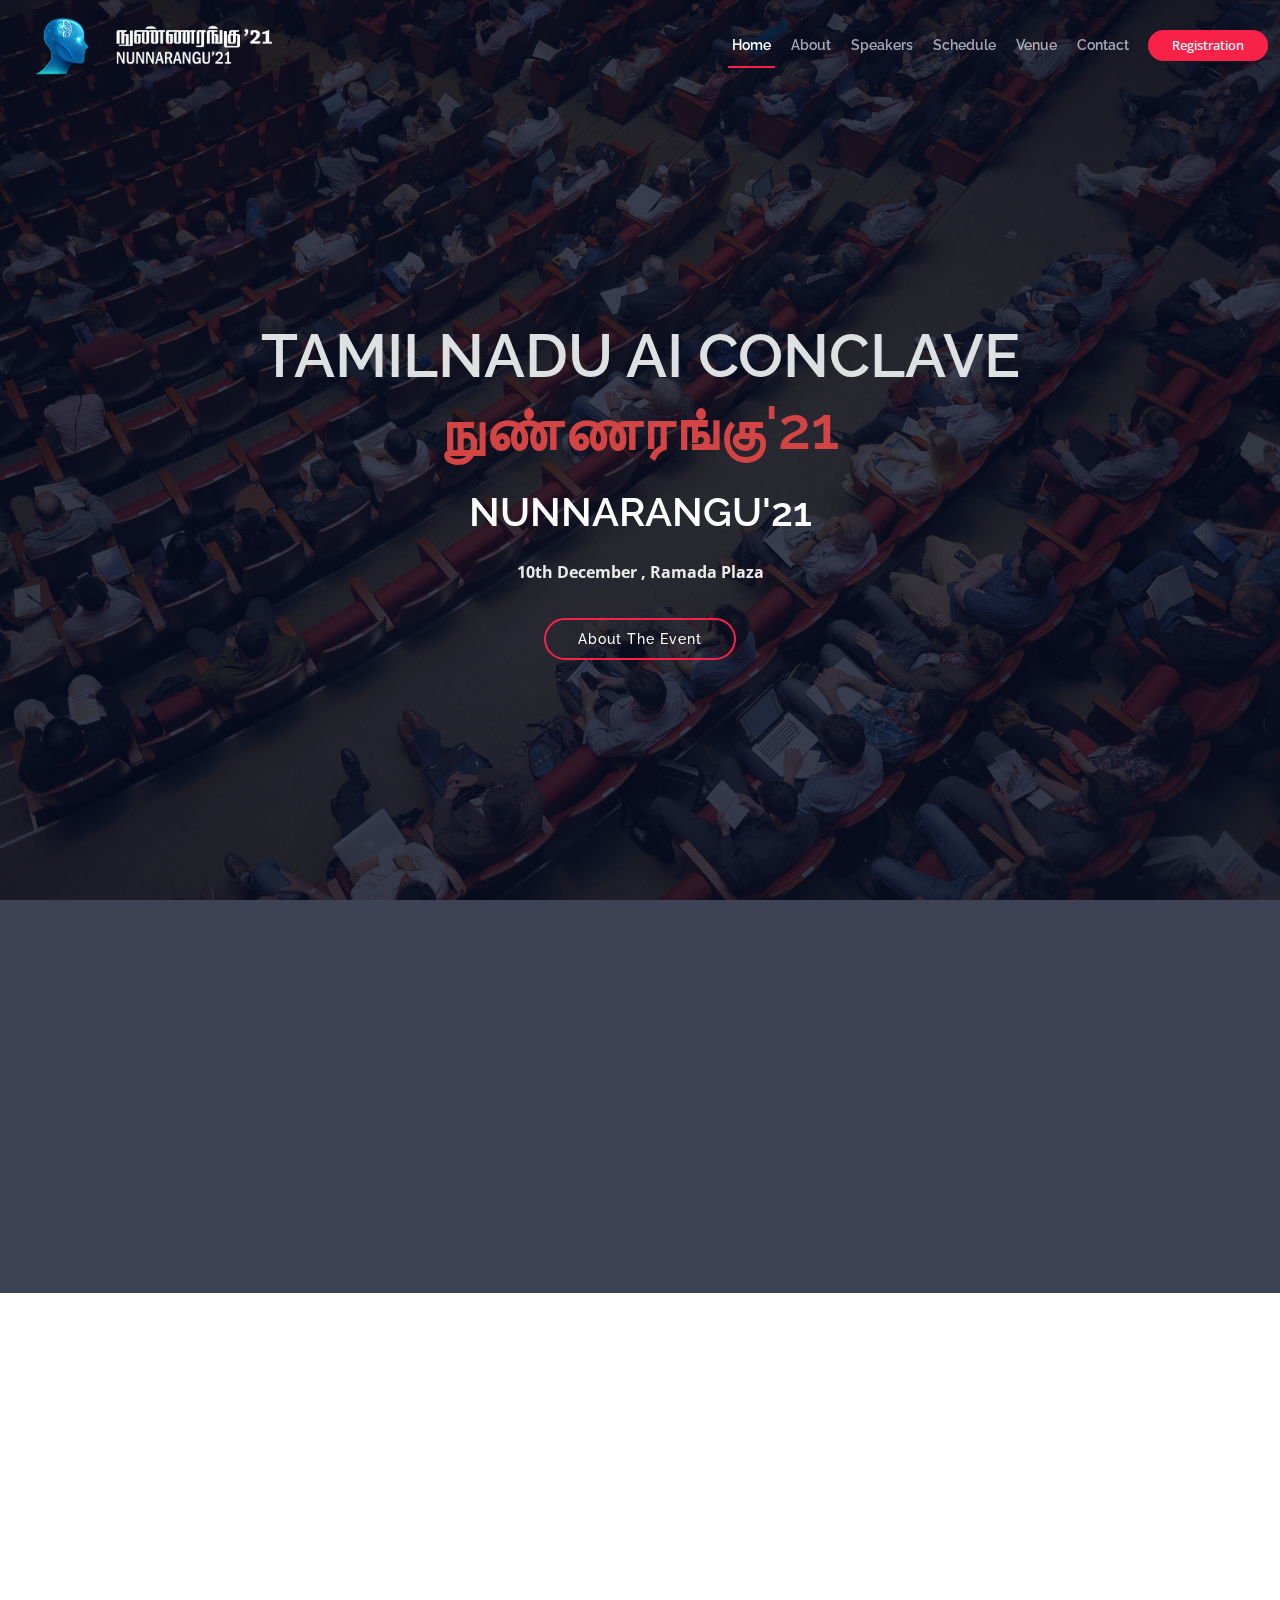
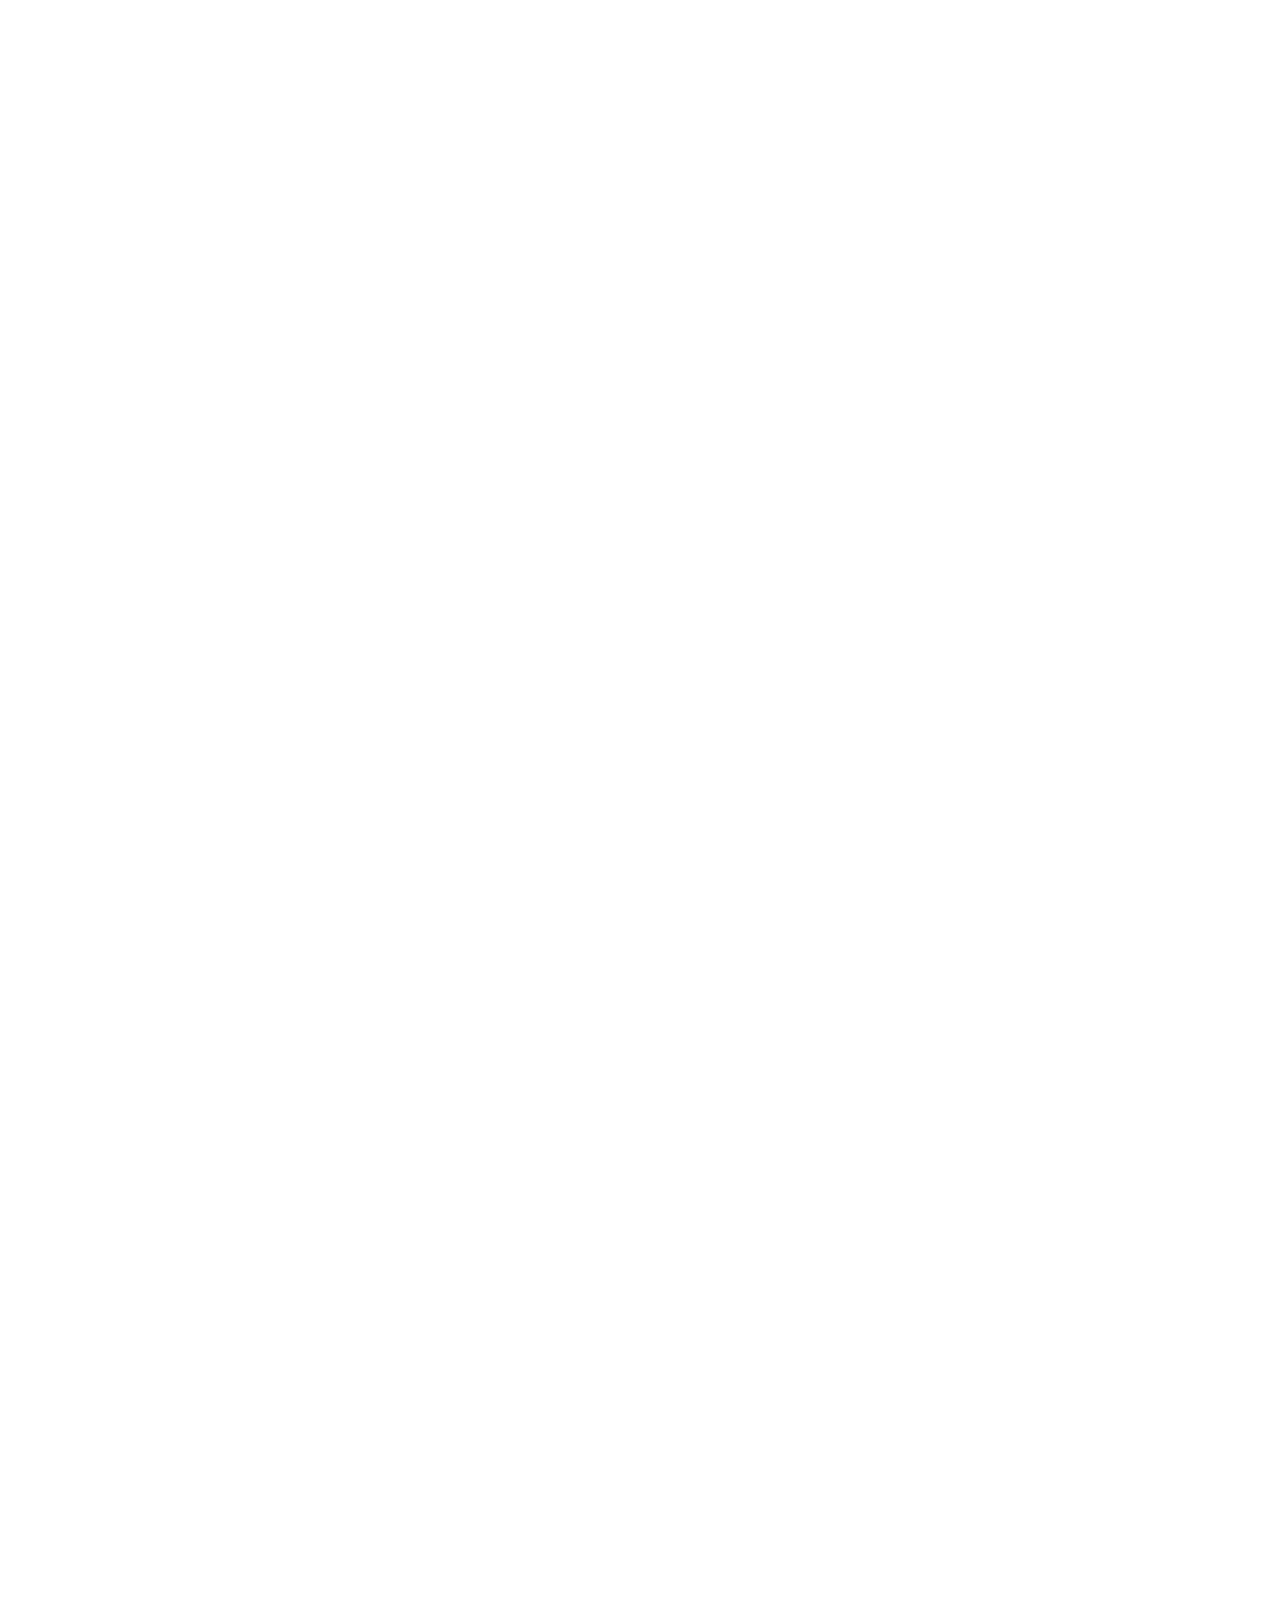
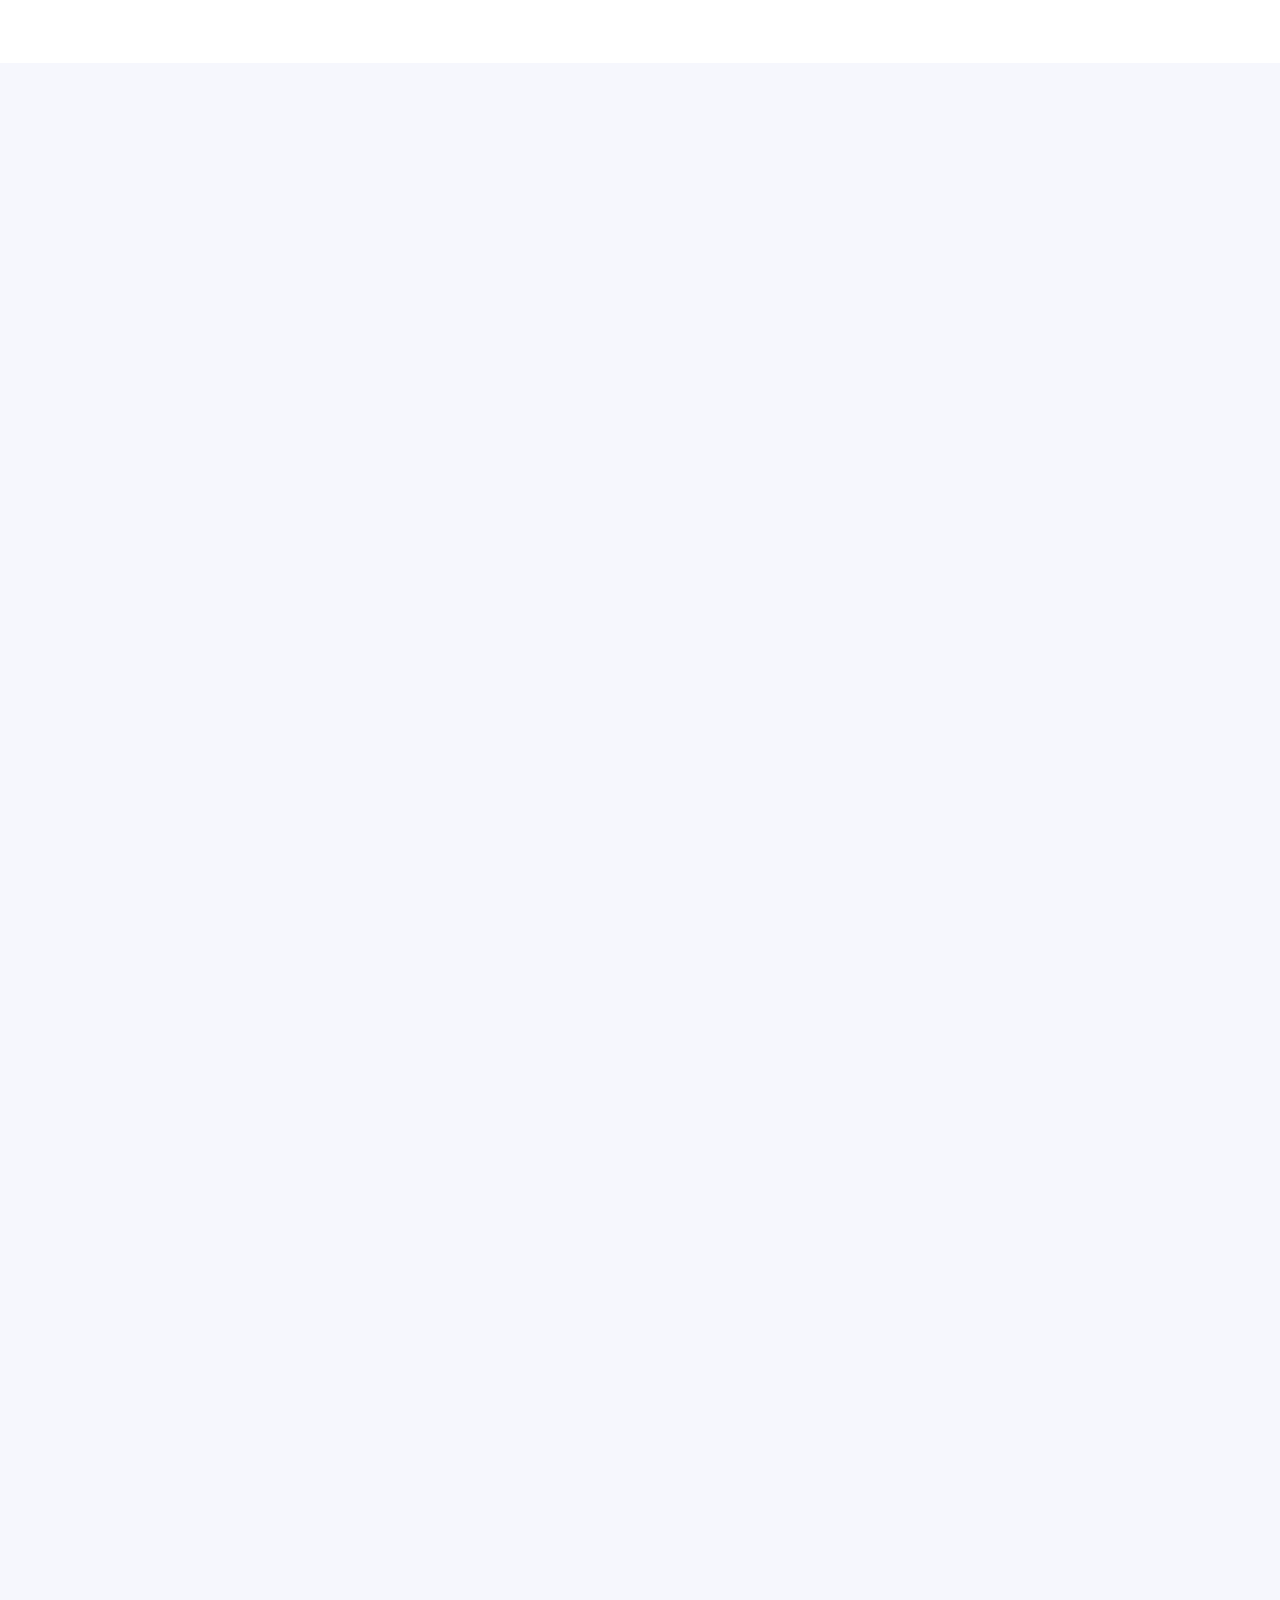
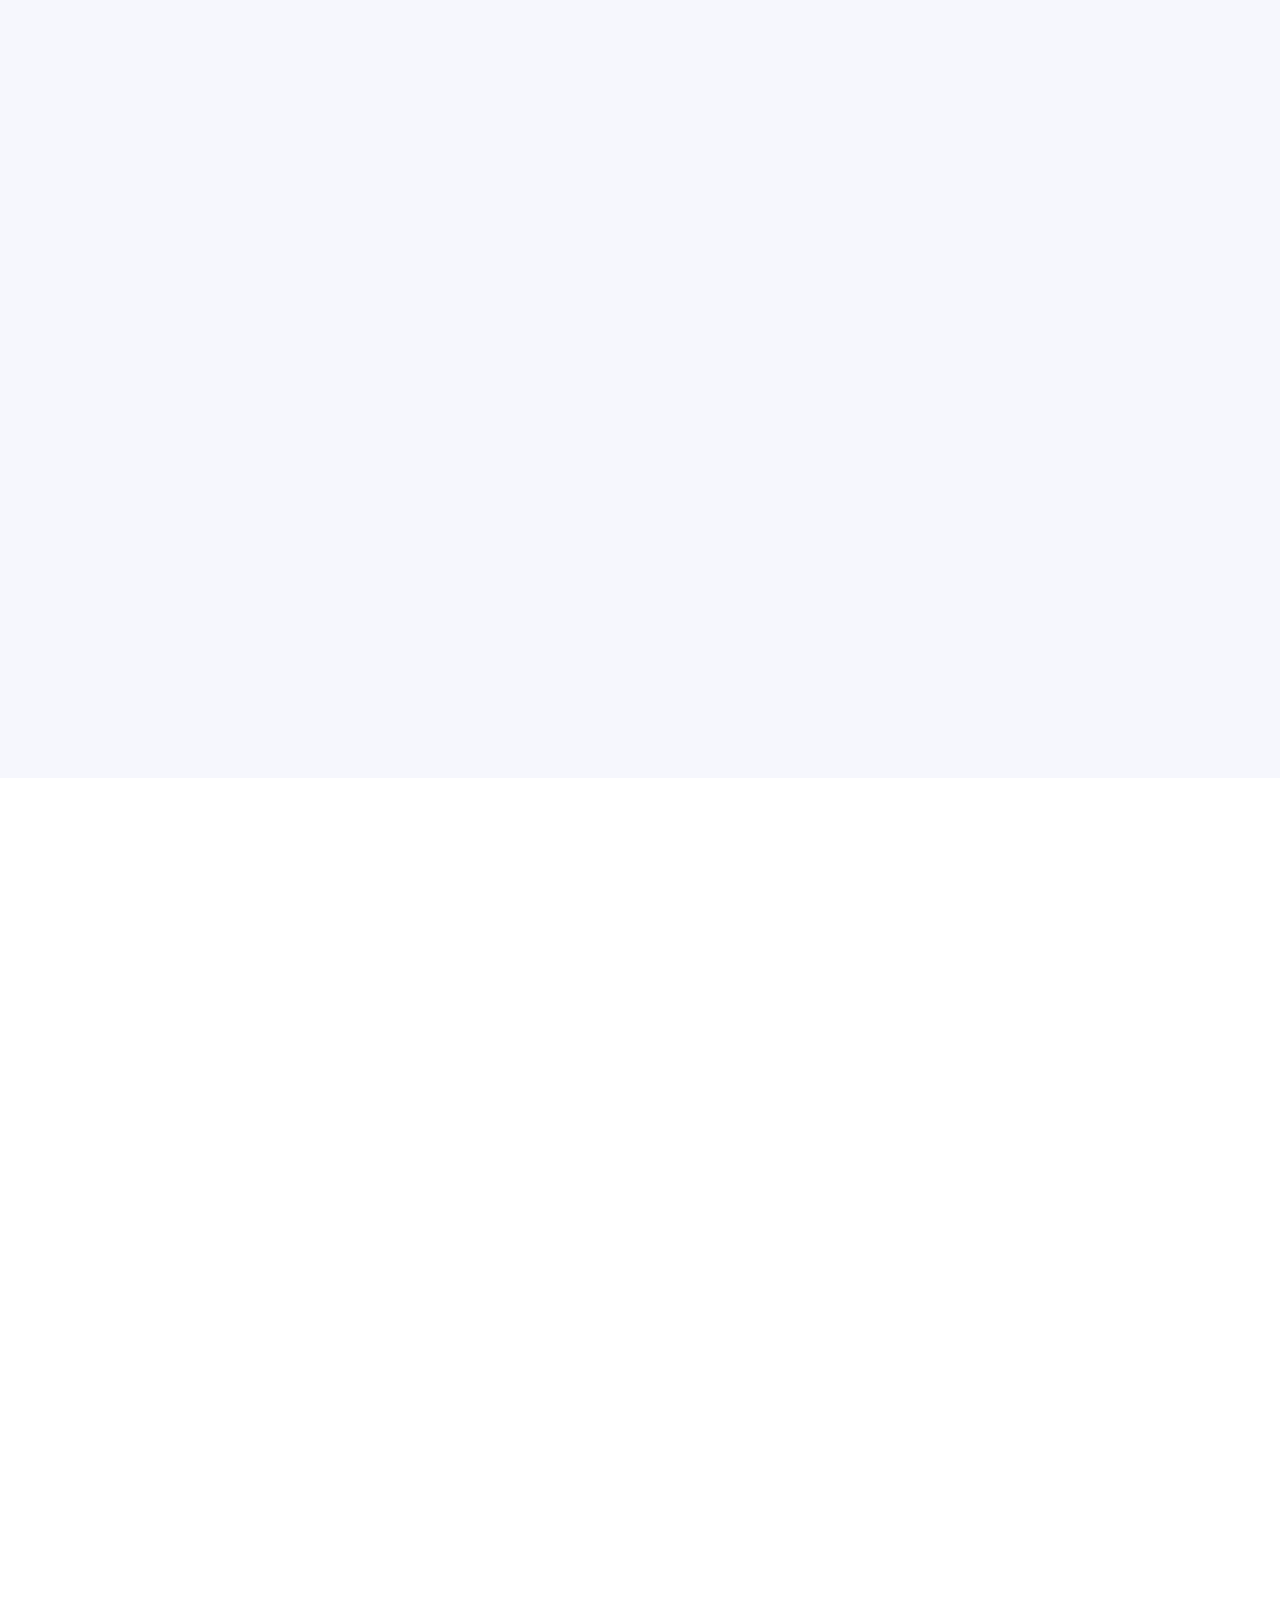
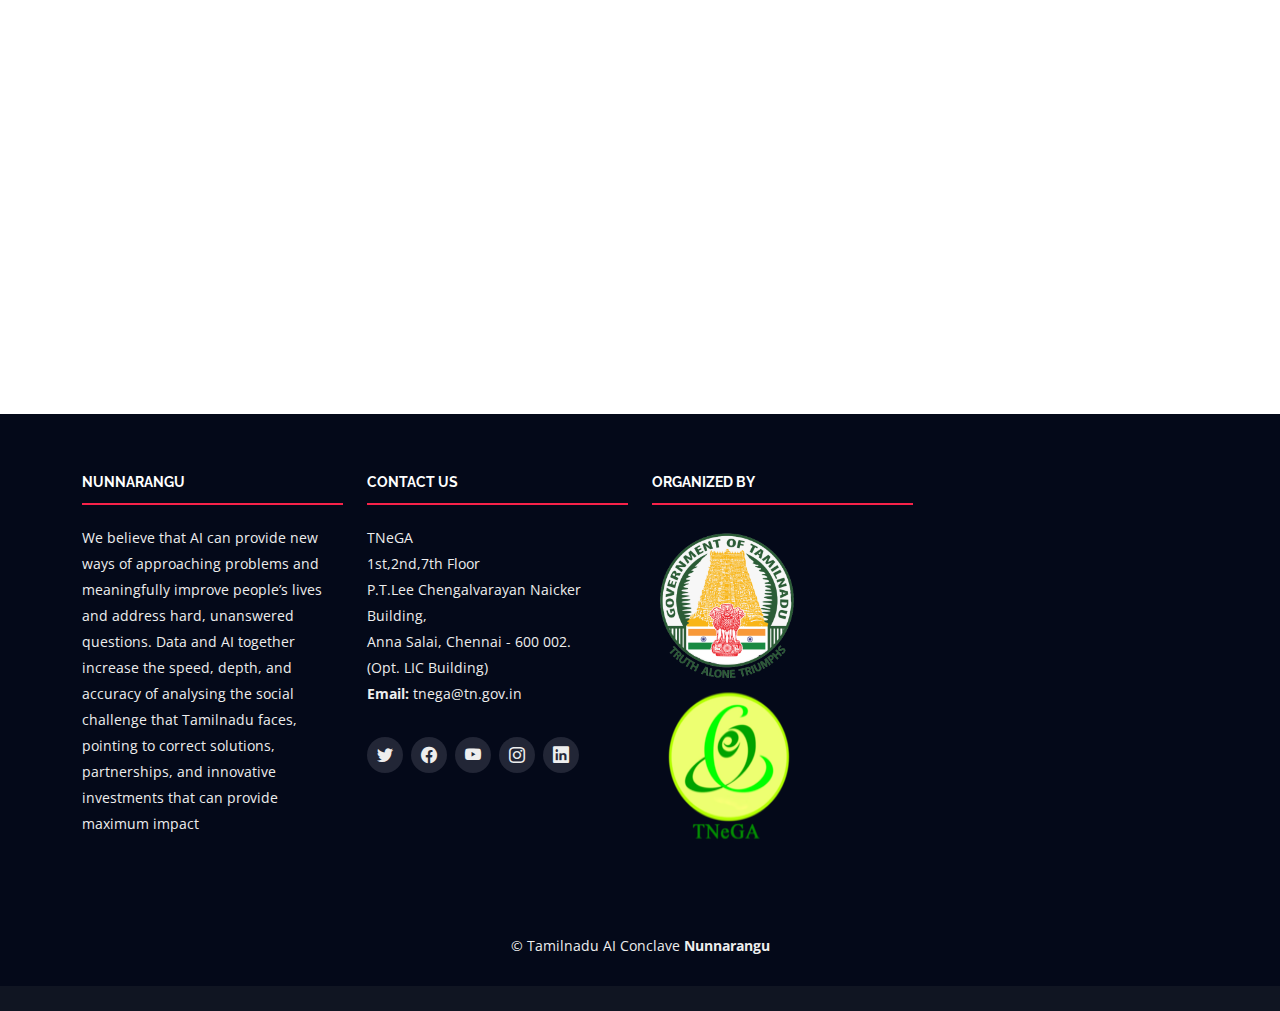
==== commit 24a040d9: "naveen_sir_profile_update" ====
--- a/index.html
+++ b/index.html
@@ -234,7 +234,7 @@
             <div class="speaker" data-aos="fade-up" data-aos-delay="200">
               <img src="assets/img/speakers/Balaraman IIT WEb.jpg" alt="Speaker 8" class="img-fluid">
               <div class="details">
-                <h3><a href="">Balaraman Ravindran</a></h3>
+                <h3><a href="">Dr.Balaraman Ravindran</a></h3>
                   <p>Professor,IIT Madras | Head , RBCDSAI</p>
                   <div class="social">
                     <a href="https://www.linkedin.com/in/balaraman-ravindran-427a307/"><i class="bi bi-linkedin"></i></a>
@@ -294,7 +294,7 @@
             <div class="speaker" data-aos="fade-up" data-aos-delay="200">
               <img src="assets/img/speakers/Nanthan_IIT_Speaker.jpg" alt="Speaker 4" class="img-fluid">
               <div class="details">
-                <h3><a href="">Nandan Sudarsanam</a></h3>
+                <h3><a href="">Dr. Nandan Sudarsanam </a></h3>
                 <p>Assistant Professor,IIT Madras</p>
                 <div class="social">
                   <a href="https://www.linkedin.com/in/nandan-sudarsanam-67359b6/"><i class="bi bi-linkedin"></i></a>
@@ -318,7 +318,7 @@
             <div class="speaker" data-aos="fade-up" data-aos-delay="300">
               <img src="assets/img/speakers/Sanjay.jpg" alt="Speaker 5" class="img-fluid">
               <div class="details">
-                <h3><a href="">Sanjay P.Sood</a></h3>
+                <h3><a href="">Dr. Sanjay Sood</a></h3>
                 <p>Project Director,eSanjeevani</p>
                 <div class="social">
                   <a href="https://www.linkedin.com/in/spsood"><i class="bi bi-linkedin"></i></a>
@@ -345,7 +345,7 @@
                 <h3><a href="">C Samayamoorthy IAS</a></h3>
                   <p>Commissioner and Secretary of Agriculture</p>
                   <div class="social">
-                    <a href="https://www.linkedin.com/in/ajay-yadav-b49820136/"><i class="bi bi-linkedin"></i></a>
+                    <a href=""><i class="bi bi-linkedin"></i></a>
                 </div>
               </div>
             </div>
@@ -394,6 +394,18 @@
                   <p>Director - IS at Expeditors</p>
                   <div class="social">
                     <a href="https://www.linkedin.com/in/kewyn"><i class="bi bi-linkedin"></i></a>
+                </div>
+              </div>
+            </div>
+          </div>
+          <div class="col-lg-3 col-md-4">
+            <div class="speaker" data-aos="fade-up" data-aos-delay="200">
+              <img src="assets/img/speakers/naveen.jfif" alt="Speaker 17" class="img-fluid">
+              <div class="details">
+                <h3><a href="">Dr.Naveen Ashish </a></h3>
+                  <p>Chief Data Sciences Officer, InferLink Corporation</p>
+                  <div class="social">
+                    <a href="https://www.linkedin.com/in/naveenashish/"><i class="bi bi-linkedin"></i></a>
                 </div>
               </div>
             </div>
@@ -458,8 +470,8 @@
             <div class="row schedule-item">
               <div class="col-md-2"><time>11:20 AM-11:40 AM</time></div>
               <div class="col-md-10">
-                <h4>Balaraman Ravindran <span>Professor , IIT Madras | Head , RBCDSAI</span></h4>
-                <p>Keynote session 1 - AI Research  </p>
+                <h4>Dr.Balaraman Ravindran <span>Professor , IIT Madras | Head , RBCDSAI</span></h4>
+                <p>Keynote session 1 - AI for social impact  </p>
               </div>
             </div>
             
@@ -569,6 +581,11 @@
                 <div class="row schedule-item">
                   <div class="col-md-10">  
                     <h4>Kewyn George  <span>Director - IS at Expeditors  </span></h4>
+                  </div>
+                </div>
+                <div class="row schedule-item">
+                  <div class="col-md-10">  
+                    <h4>Dr.Naveen Ashish<span>Chief Data Sciences Officer, InferLink Corporation </span></h4>
                   </div>
                 </div>  
               </div>
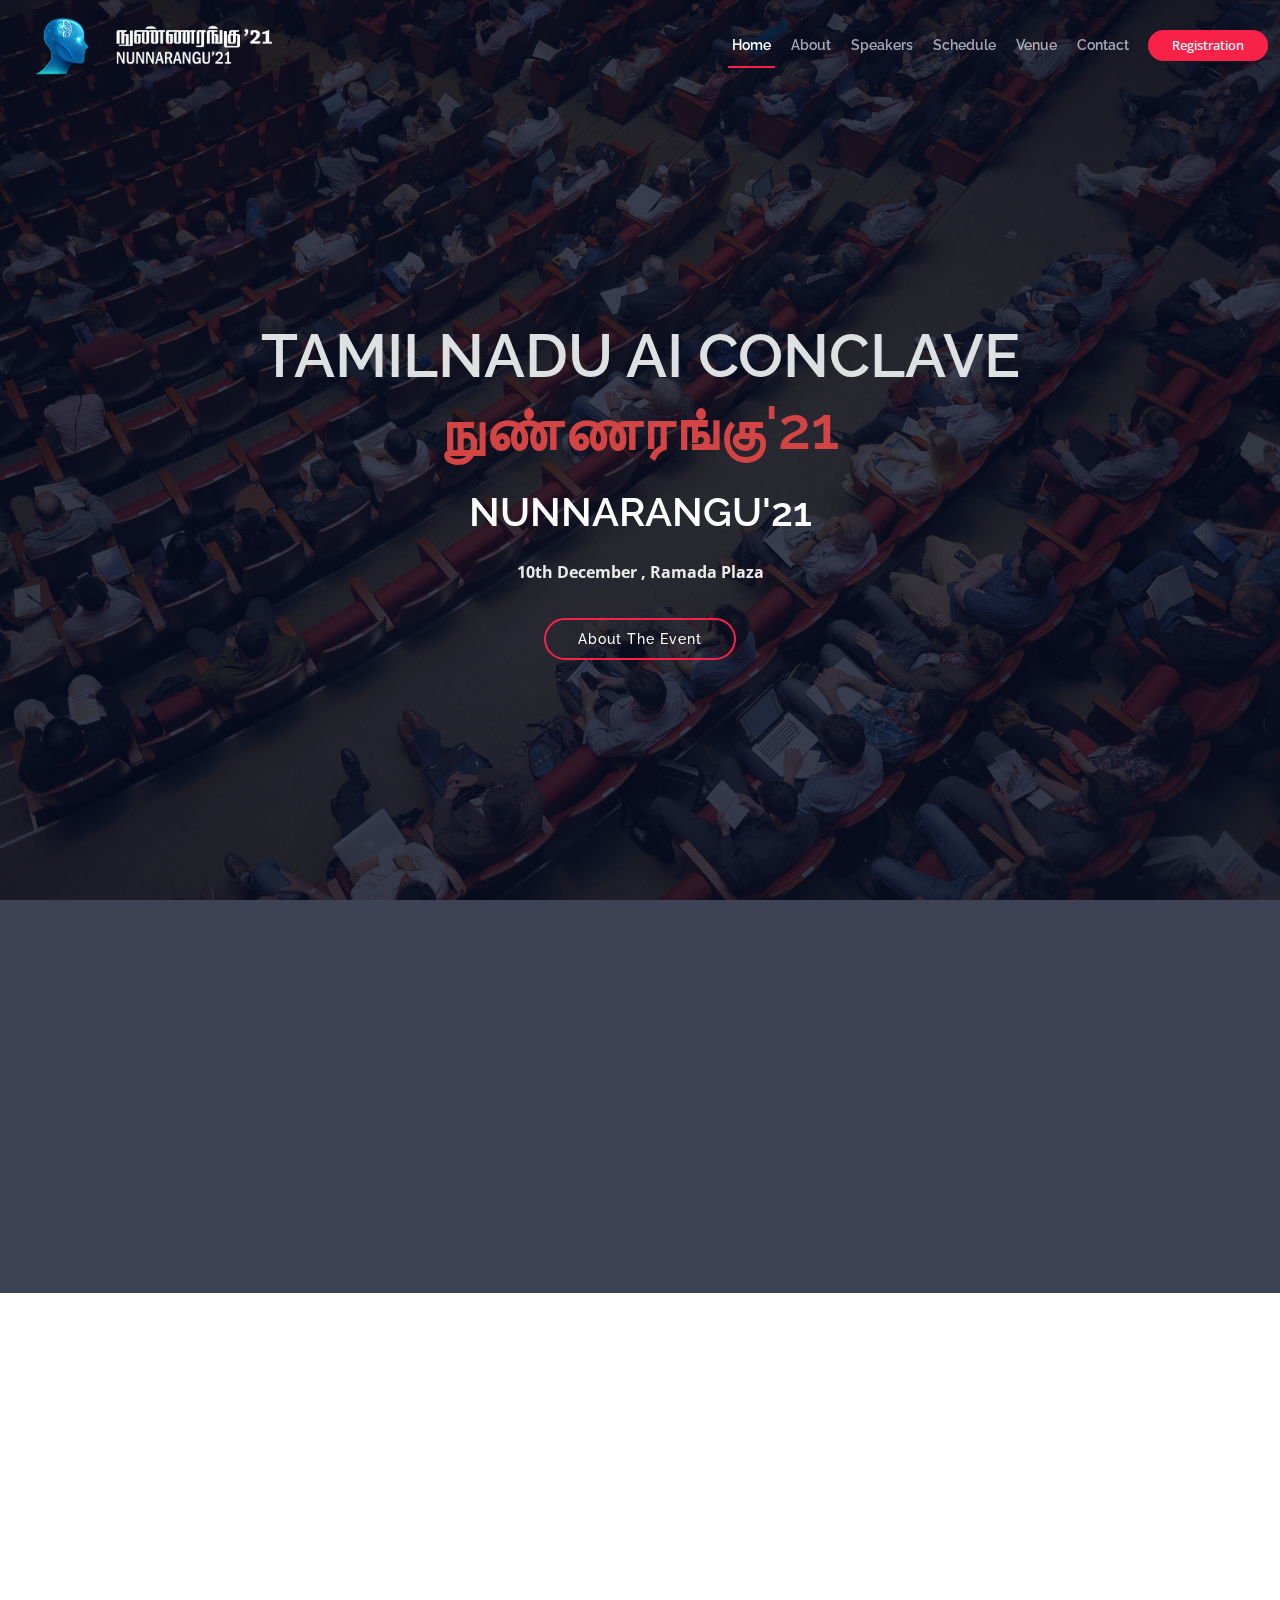
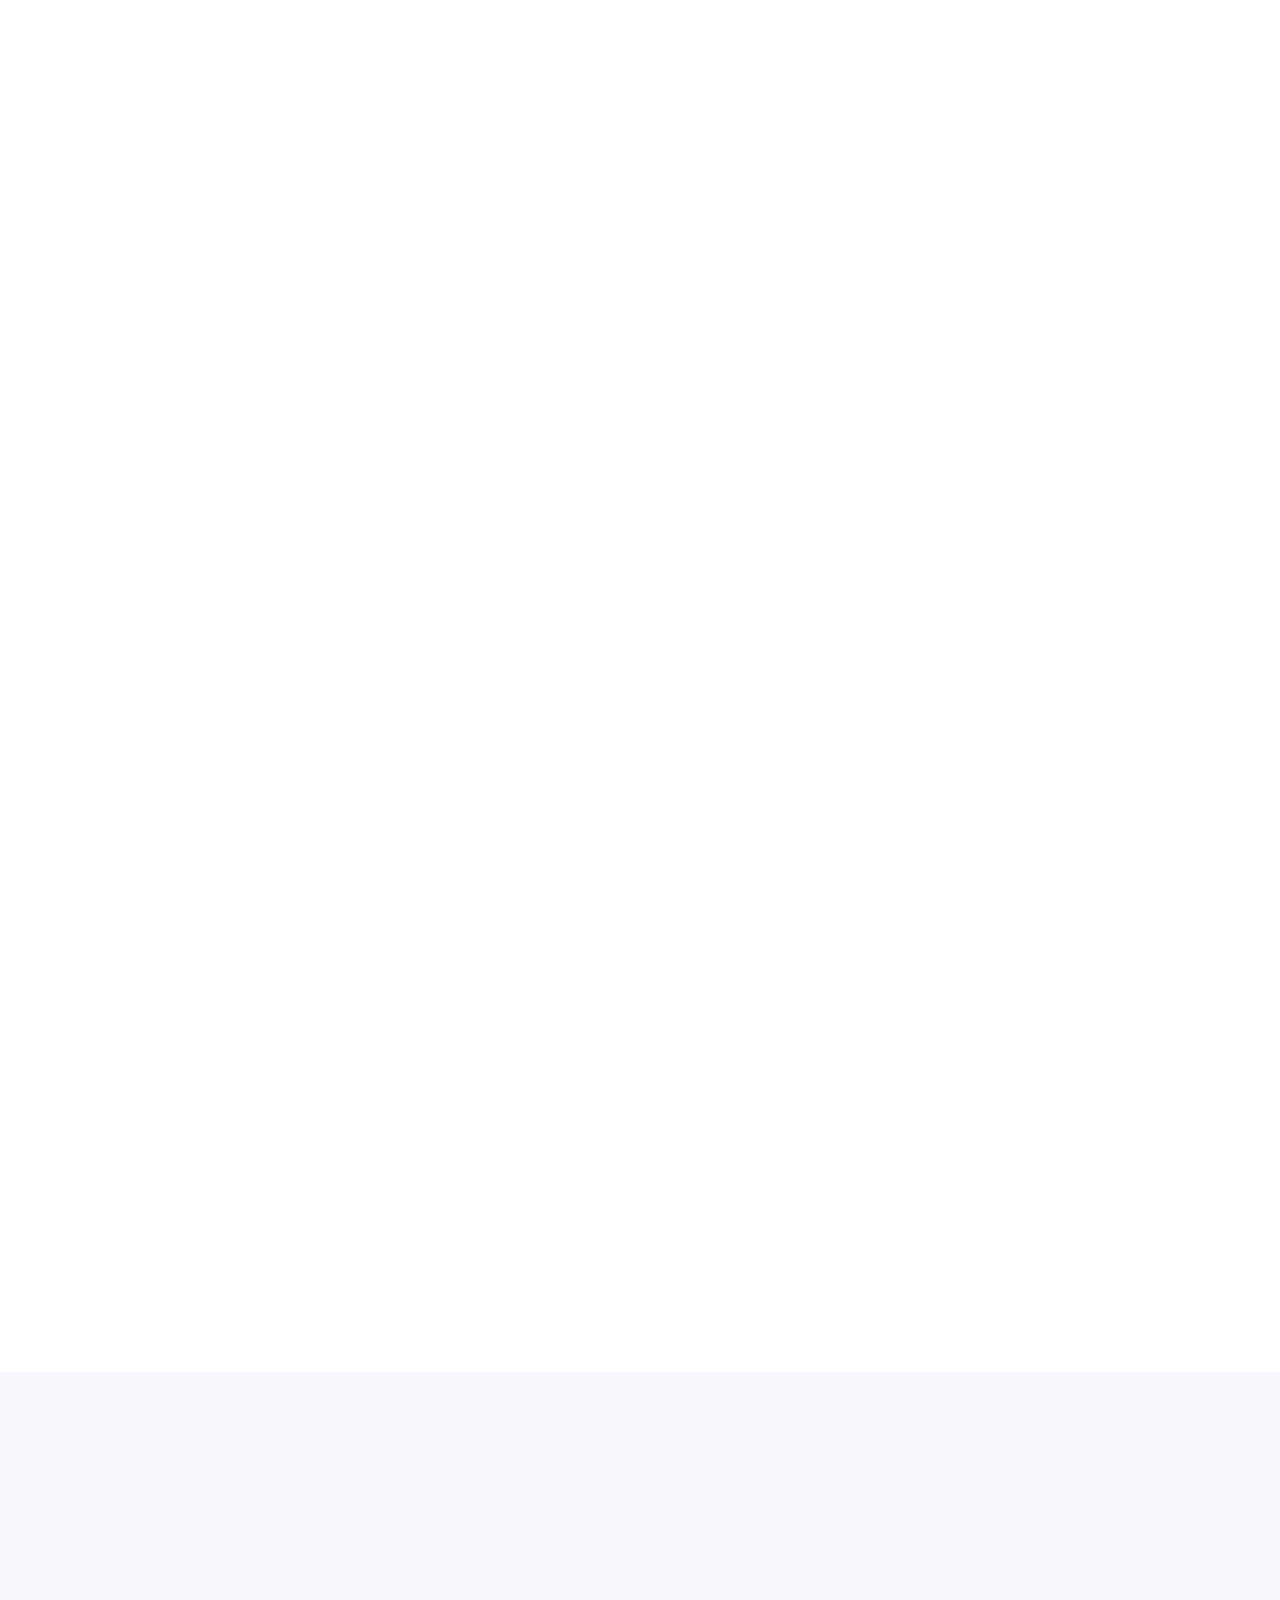
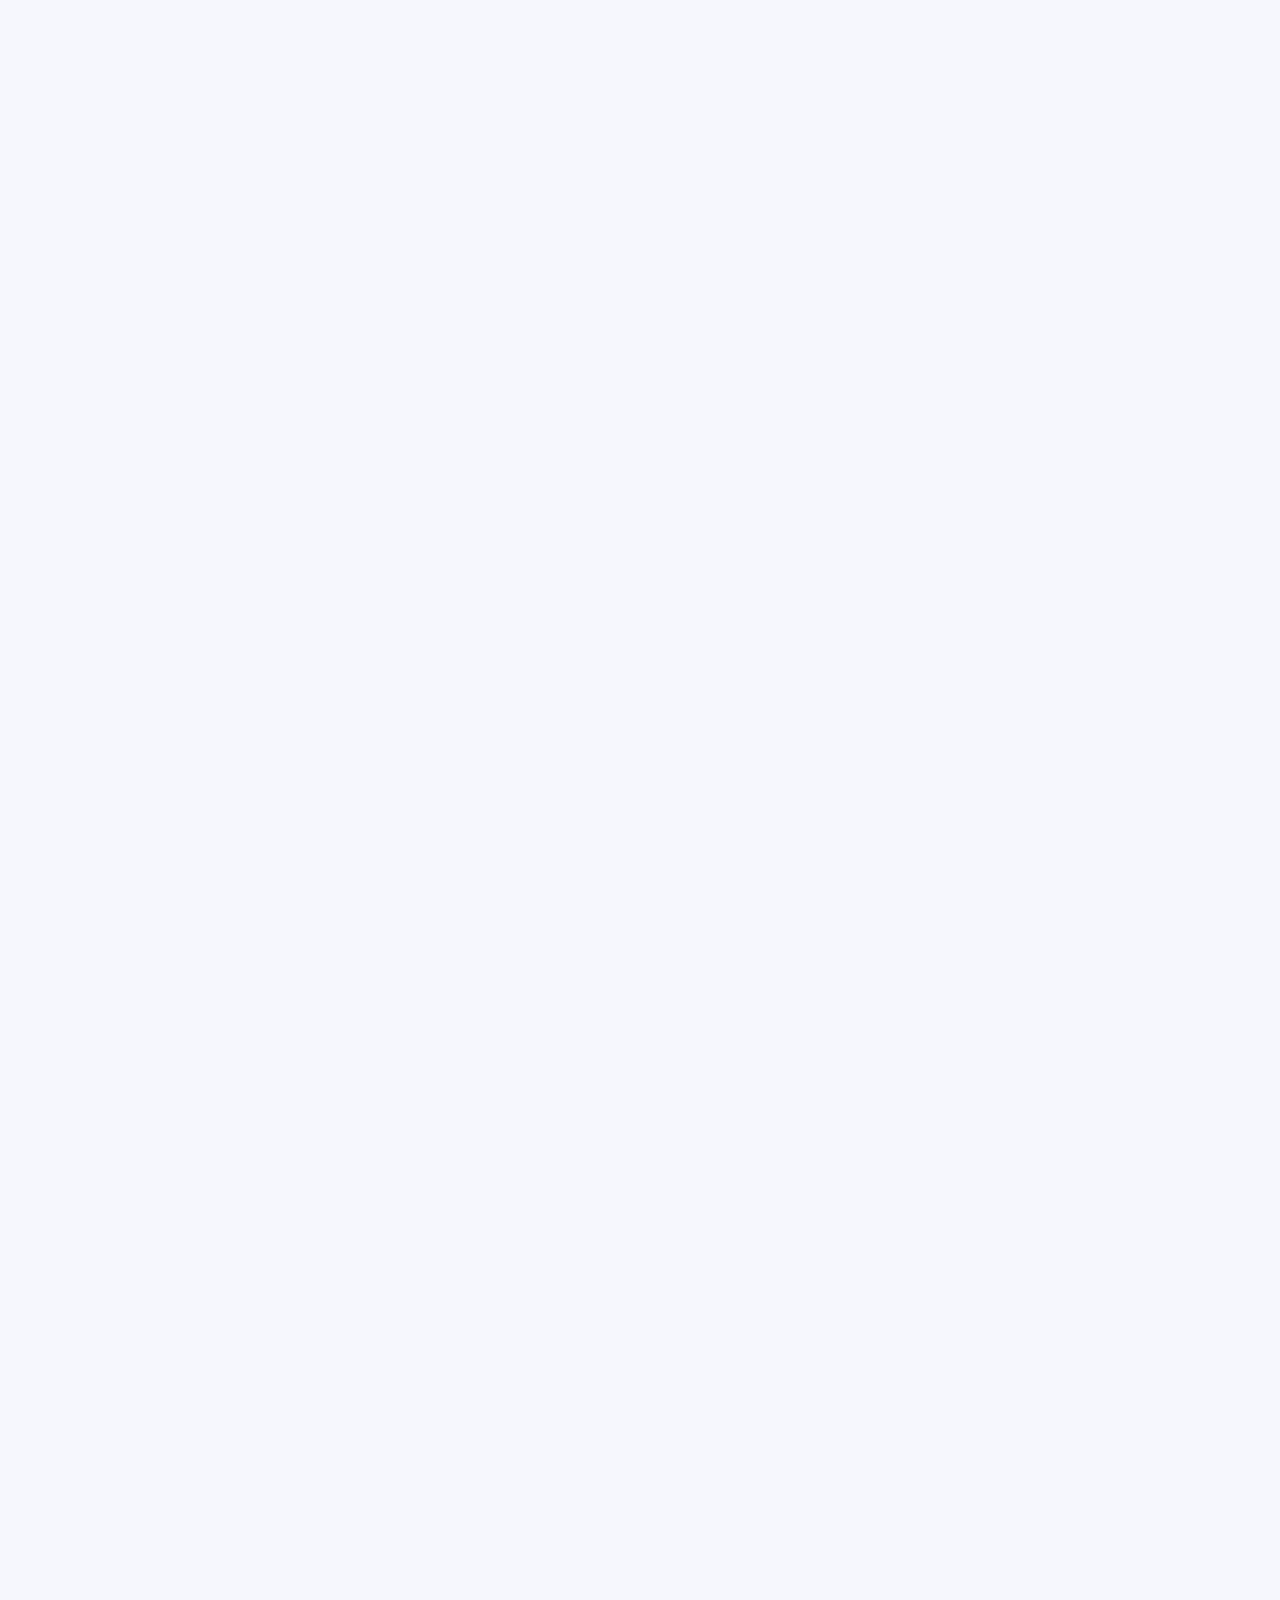
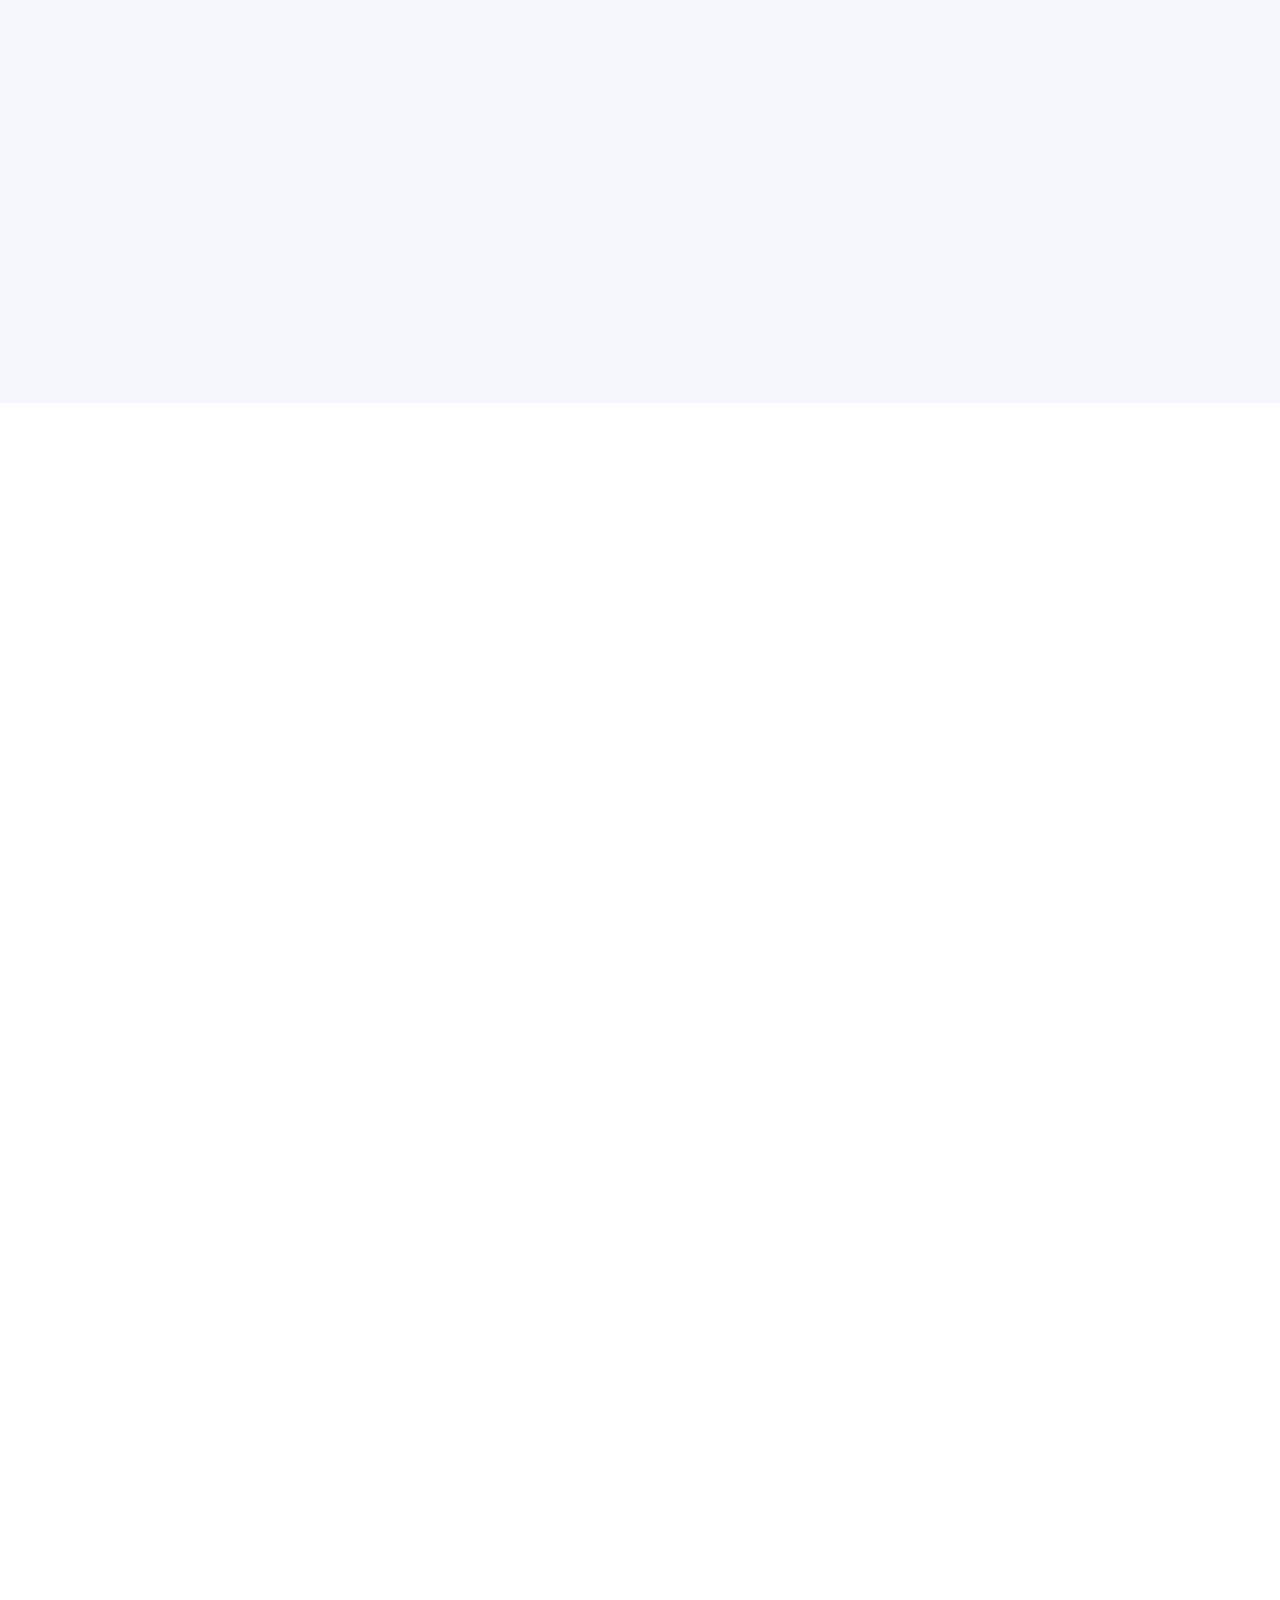
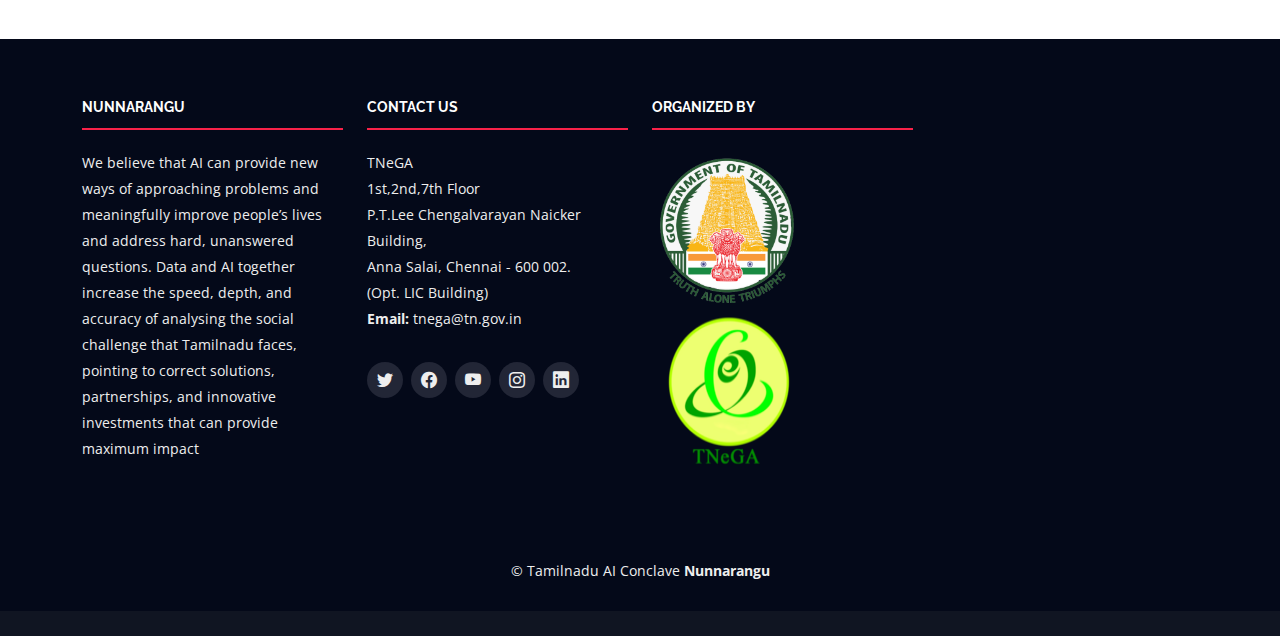
==== commit b07f60cf: "removal of abhi" ====
--- a/index.html
+++ b/index.html
@@ -196,30 +196,6 @@
           </div>
           <div class="col-lg-3 col-md-4">
             <div class="speaker" data-aos="fade-up" data-aos-delay="200">
-              <img src="assets/img/speakers/AbishekSingh.jpg" alt="Speaker 2" class="img-fluid">
-              <div class="details">
-                <h3><a href="">Abhishek Singh,IAS</a></h3>
-                  <p>CEO, MyGov, Digital India </p>
-                  <div class="social">
-                    <a href="https://www.linkedin.com/in/abhisheksinghias/"><i class="bi bi-linkedin"></i></a>
-                </div>
-              </div>
-            </div>
-          </div>
-          <div class="col-lg-3 col-md-4">
-            <div class="speaker" data-aos="fade-up" data-aos-delay="200">
-              <img src="assets/img/speakers/Ajay Yadhav.jpg" alt="Speaker 2" class="img-fluid">
-              <div class="details">
-                <h3><a href="">Ajay Yadhav,IAS</a></h3>
-                  <p>CEO, ELCOT</p>
-                  <div class="social">
-                    <a href="https://www.linkedin.com/in/ajay-yadav-b49820136/"><i class="bi bi-linkedin"></i></a>
-                </div>
-              </div>
-            </div>
-          </div>
-          <div class="col-lg-3 col-md-4">
-            <div class="speaker" data-aos="fade-up" data-aos-delay="200">
               <img src="assets/img/speakers/JCEO Photo web.png" alt="Speaker 8" class="img-fluid">
               <div class="details">
                 <h3><a href="">Balachander, IAS</a></h3>
@@ -274,6 +250,18 @@
                   <p>CEO, Latenview Analytics</p>
                   <div class="social">
                     <a href="https://www.linkedin.com/in/rajan-sethuraman-a1a5a72/"><i class="bi bi-linkedin"></i></a>
+                </div>
+              </div>
+            </div>
+          </div>
+          <div class="col-lg-3 col-md-4">
+            <div class="speaker" data-aos="fade-up" data-aos-delay="200">
+              <img src="assets/img/speakers/Mr_durga_aws.jpg" alt="Speaker 14" class="img-fluid">
+              <div class="details">
+                <h3><a href="">Durga Prasad </a></h3>
+                  <p>Head - AWS Solutions Architecture, Public Sector</p>
+                  <div class="social">
+                    <a href="https://www.linkedin.com/in/durgaprasad"><i class="bi bi-linkedin"></i></a>
                 </div>
               </div>
             </div>
@@ -358,18 +346,6 @@
                   <p>Content and Research Lead at INDIAai - Moderator</p>
                   <div class="social">
                     <a href="https://www.linkedin.com/in/jibuelias"><i class="bi bi-linkedin"></i></a>
-                </div>
-              </div>
-            </div>
-          </div>
-          <div class="col-lg-3 col-md-4">
-            <div class="speaker" data-aos="fade-up" data-aos-delay="200">
-              <img src="assets/img/speakers/Mr_durga_aws.jpg" alt="Speaker 14" class="img-fluid">
-              <div class="details">
-                <h3><a href="">Durga Prasad </a></h3>
-                  <p>Head - AWS Solutions Architecture, Public Sector</p>
-                  <div class="social">
-                    <a href="https://www.linkedin.com/in/durgaprasad"><i class="bi bi-linkedin"></i></a>
                 </div>
               </div>
             </div>
@@ -478,8 +454,8 @@
             <div class="row schedule-item">
               <div class="col-md-2"><time>11:45 AM-12:00 PM</time></div>
               <div class="col-md-10">
-                <h4>Abhishek Singh IAS <span>CEO MyGov | Digital India Corporation</span></h4>
-                <p>Keynote session 2 - Government  </p>               
+                <h4>Rajan Sethuraman<span>CEO, Latenview Analytics </span></h4>
+                <p>Keynote session 2 - Industry</p>               
               </div>
             </div>
 
@@ -528,28 +504,21 @@
             <div class="row schedule-item">
               <div class="col-md-2"><time>02:00PM-02:15PM</time></div>
               <div class="col-md-10"> 
-                <h4> Rajan Sethuraman <span>CEO, Latenview Analytics </span></h4>
-                <p>Keynote session 3 - Industry</p>
+                <h4>  Nidhiya V Raj  <span>Head-Startup & VC Ecosystem, South Asia at NVIDIA</span></h4>
+                <p>AI Case study by NVIDIA</p>
               </div>
             </div>
 
             <div class="row schedule-item">
               <div class="col-md-2"><time>02:20PM-02:35PM</time></div>
               <div class="col-md-10">
-                <h4> Nidhiya V Raj <span>Head-Startup & VC Ecosystem, South Asia at NVIDIA</span></h4>
-                <p>AI Case study by NVIDIA</p>
-              </div>
-            </div>
-
-            <div class="row schedule-item">
-              <div class="col-md-2"><time>02:40PM-02:55PM</time></div>
-              <div class="col-md-10">
-                <h4>Dr. Nandan Sudarsanam <span> Associate Professor, IIT Madras</span></h4>
-                <p>Keynote session 4 - Academia  </p>
-              </div>
-            </div>
-            <div class="row schedule-item">
-              <div class="col-md-2"><time>03:00PM-03:45PM</time></div>
+                <h4> Dr. Nandan Sudarsanam <span>Associate Professor, IIT Madras</span></h4>
+                <p>Keynote session 3 - Academia </p>
+              </div>
+            </div>
+
+            <div class="row schedule-item">
+              <div class="col-md-2"><time>02:40PM-03:40PM</time></div>
               <div class="col-md-10">
                 <h4>AI in e-Governance <span> Round Table Discussion - 2  </span></h4>
                 <p><span>Discussions about potential applications of AI in Governance </span> </p>
@@ -592,7 +561,7 @@
             </div>
 
             <div class="row schedule-item">
-              <div class="col-md-2"><time>03:50PM-04:50PM</time></div>
+              <div class="col-md-2"><time>03:45PM-04:45PM</time></div>
               <div class="col-md-10">
                 <h4>AI/ML Startup Pitch <span>Showcase</span></h4>
                 <p> Tamilnadu AI Start-ups working on Healthcare and Agriculture,etc</p>
@@ -600,7 +569,7 @@
             </div>
 
             <div class="row schedule-item">
-              <div class="col-md-2"><time>04:55PM-05:15PM</time></div>
+              <div class="col-md-2"><time>04:50PM-05:10PM</time></div>
               <div class="col-md-10">
                 <h4>S. Balachander IAS <span>JCEO TNeGA</span></h4>
                 <p>Valedictory speech & Thanks Giving</p>
@@ -608,7 +577,7 @@
             </div>
 
             <div class="row schedule-item">
-              <div class="col-md-2"><time>05:20PM-05:35PM</time></div>
+              <div class="col-md-2"><time>05:15PM-05:30PM</time></div>
               <div class="col-md-10">
                 <h4>Tea and Networking  </h4>
                 <p>End of the Event </p>
